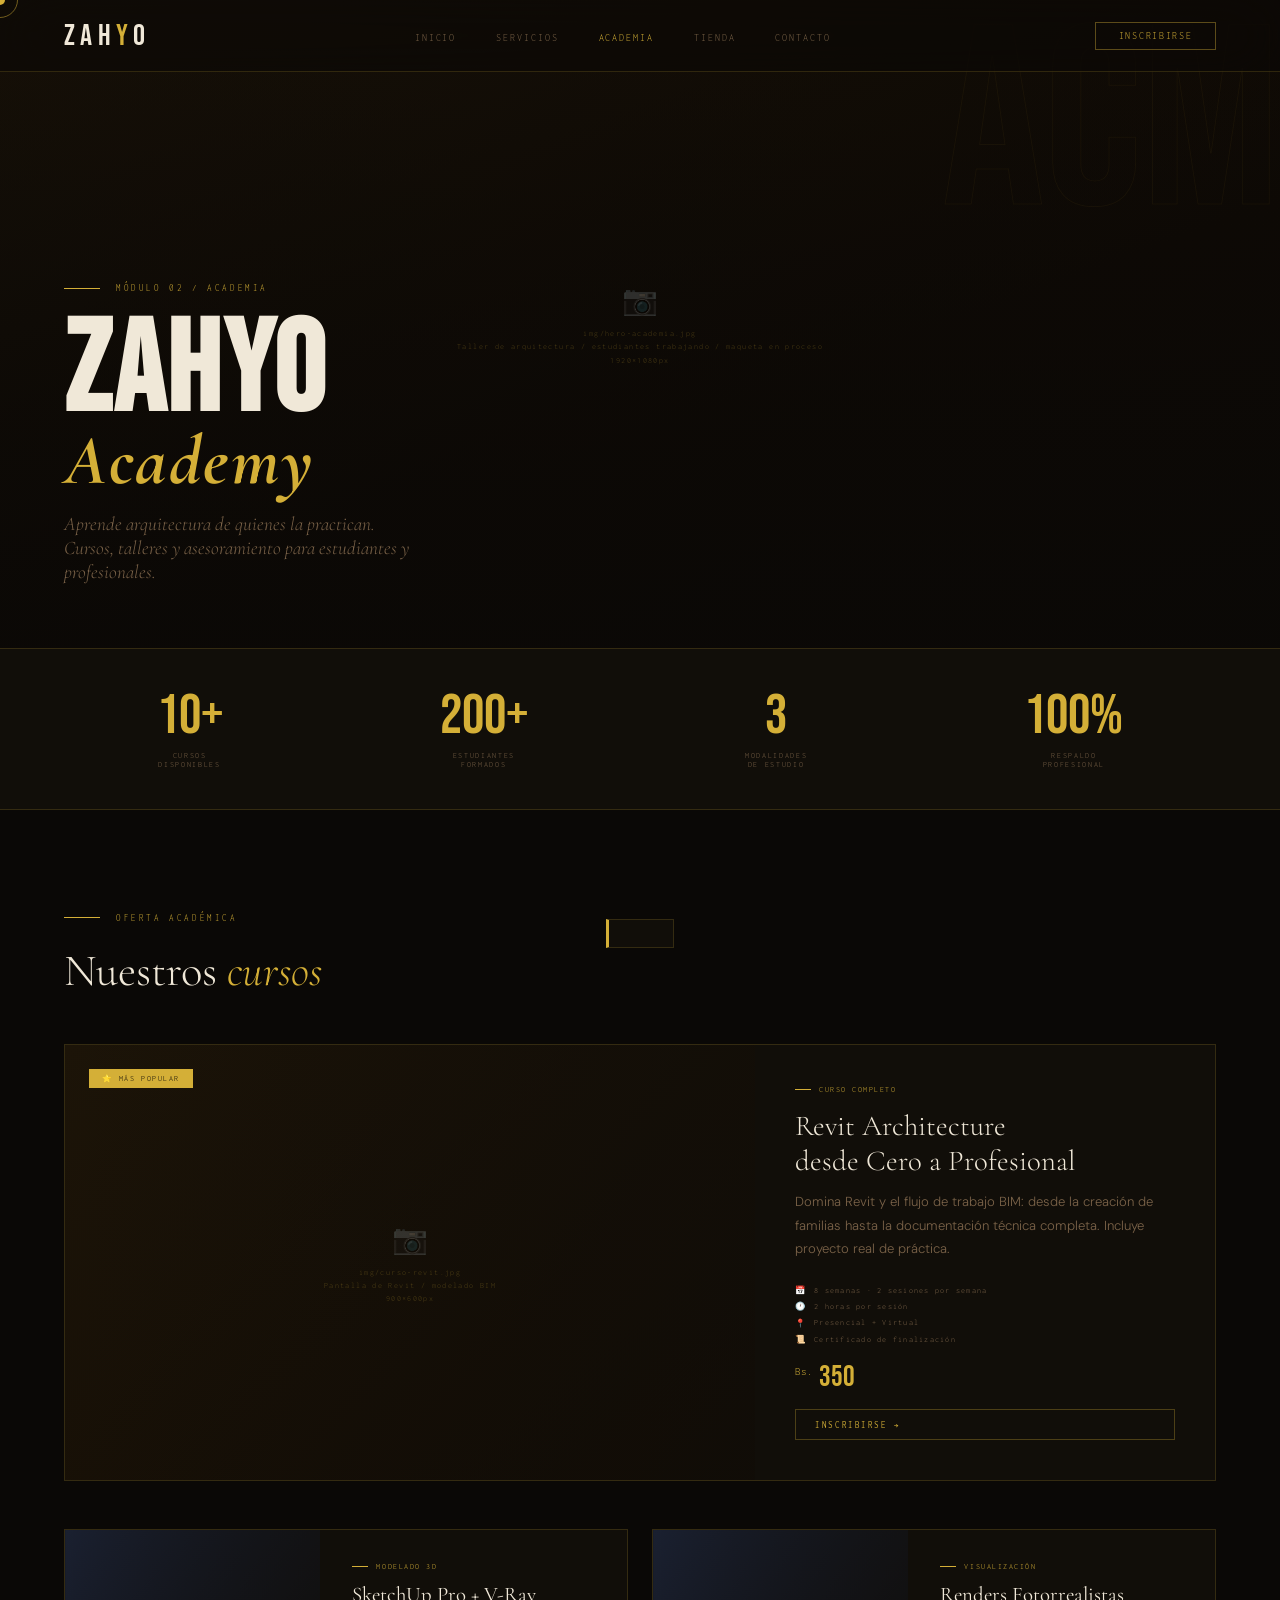
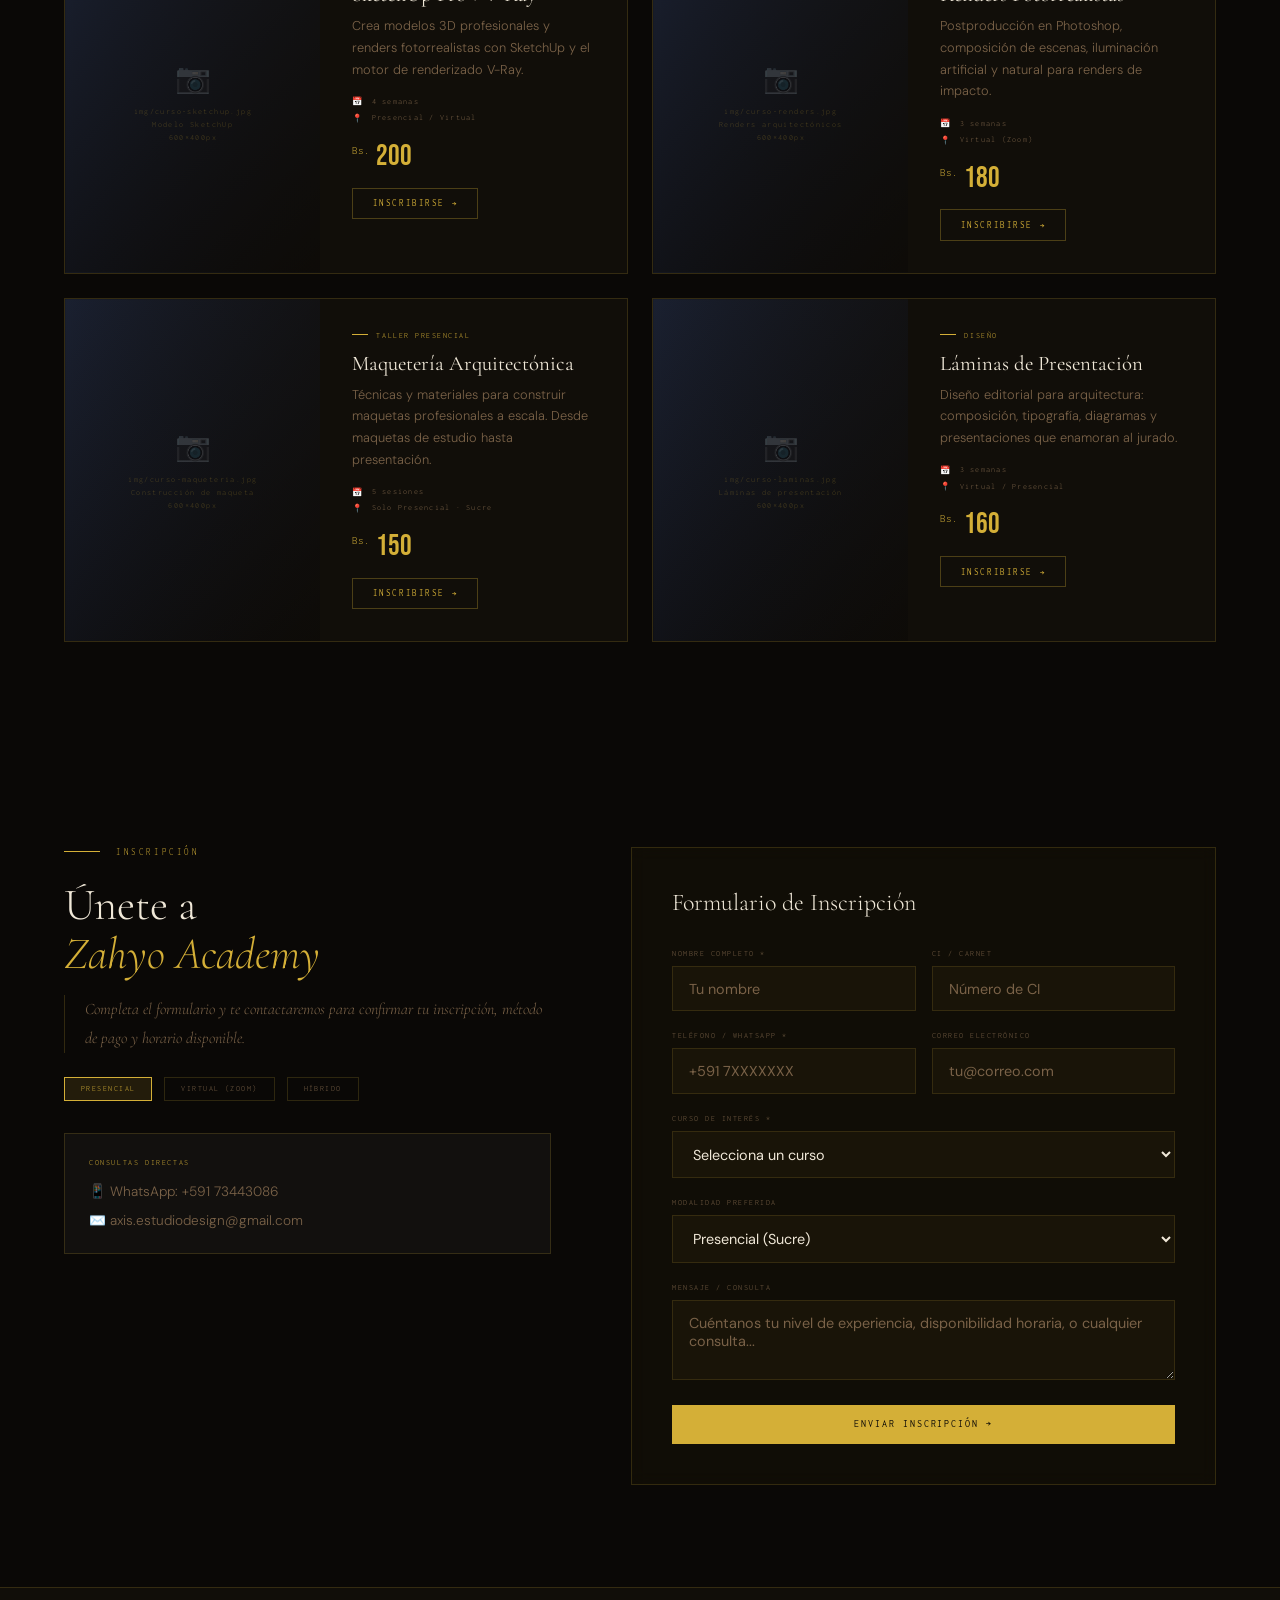
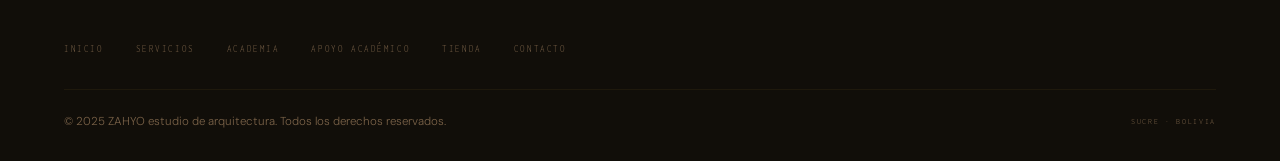
==== pages/academia.html @ 3698af15 "security" ====
﻿<!DOCTYPE html>
<html lang="es">
<head>
    <meta charset="UTF-8">
    <meta name="viewport" content="width=device-width, initial-scale=1.0">
    <title>Academia — ZAHYO Estudio de Arquitectura</title>
    <link rel="preconnect" href="https://fonts.googleapis.com">
    <link rel="preconnect" href="https://fonts.gstatic.com" crossorigin>
    <link href="https://fonts.googleapis.com/css2?family=Cormorant+Garamond:ital,wght@0,300;0,400;0,600;1,300;1,400;1,600&family=DM+Sans:wght@200;300;400;500&family=Bebas+Neue&family=Inconsolata:wght@300;400&display=swap" rel="stylesheet">
    <style>
        :root {
            --ink: #0A0806;
            --ink2: #110E09;
            --ink3: #1A1510;
            --bronze: #8B6914;
            --bronze-lt: #C4960E;
            --gold: #D4AF37;
            --gold-dim: rgba(212,175,55,0.12);
            --gold-glow: rgba(212,175,55,0.06);
            --warm: #C8A882;
            --warm-dim: #7A6248;
            --cream: #F0E8D8;
            --cream-dim: rgba(240,232,216,0.55);
            --glass: rgba(255,255,255,0.03);
            --glass-b: rgba(212,175,55,0.18);
            --frosted: rgba(10,8,6,0.55);
            --ff-display: 'Cormorant Garamond',serif;
            --ff-big: 'Bebas Neue',sans-serif;
            --ff-body: 'DM Sans',sans-serif;
            --ff-mono: 'Inconsolata',monospace;
        }

        *, *::before, *::after {
            box-sizing: border-box;
            margin: 0;
            padding: 0;
        }

        html {
            scroll-behavior: smooth;
        }

        body {
            background: var(--ink);
            color: var(--cream);
            font-family: var(--ff-body);
            font-weight: 300;
            overflow-x: hidden;
            cursor: none;
        }

        ::selection {
            background: var(--gold);
            color: var(--ink);
        }

        .cursor {
            position: fixed;
            width: 10px;
            height: 10px;
            background: var(--gold);
            border-radius: 50%;
            pointer-events: none;
            z-index: 9999;
            transform: translate(-50%,-50%);
            transition: width .2s,height .2s;
        }

        .cursor-ring {
            position: fixed;
            width: 36px;
            height: 36px;
            border: 1px solid rgba(212,175,55,.5);
            border-radius: 50%;
            pointer-events: none;
            z-index: 9998;
            transform: translate(-50%,-50%);
            transition: all .12s ease;
        }

        ::-webkit-scrollbar {
            width: 2px
        }

        ::-webkit-scrollbar-track {
            background: var(--ink2)
        }

        ::-webkit-scrollbar-thumb {
            background: var(--bronze)
        }

        .photo-ph {
            position: absolute;
            inset: 0;
            display: flex;
            flex-direction: column;
            align-items: center;
            justify-content: center;
            gap: .5rem;
            pointer-events: none;
            z-index: 1;
        }

            .photo-ph .ph-icon {
                font-size: 1.8rem;
                opacity: .2;
            }

            .photo-ph .ph-label {
                font-family: var(--ff-mono);
                font-size: .48rem;
                letter-spacing: .18em;
                color: rgba(212,175,55,.3);
                text-align: center;
                line-height: 1.7;
            }

        nav {
            position: fixed;
            top: 0;
            left: 0;
            right: 0;
            z-index: 1000;
            display: flex;
            align-items: center;
            justify-content: space-between;
            padding: 0 clamp(1.5rem,5vw,4rem);
            height: 72px;
            background: var(--frosted);
            backdrop-filter: blur(32px);
            border-bottom: 1px solid var(--glass-b);
        }

        .nav-logo {
            font-family: var(--ff-big);
            font-size: 1.9rem;
            letter-spacing: .18em;
            color: var(--cream);
            text-decoration: none;
        }

            .nav-logo span {
                color: var(--gold);
            }

        .nav-links {
            display: flex;
            gap: 2.5rem;
            list-style: none;
        }

            .nav-links a {
                font-family: var(--ff-mono);
                font-size: .6rem;
                letter-spacing: .2em;
                text-transform: uppercase;
                color: var(--warm-dim);
                text-decoration: none;
                transition: color .3s;
            }

                .nav-links a:hover, .nav-links a.active {
                    color: var(--gold);
                }

        .btn-nav {
            font-family: var(--ff-mono);
            font-size: .6rem;
            letter-spacing: .18em;
            text-transform: uppercase;
            color: var(--gold);
            border: 1px solid rgba(212,175,55,.4);
            padding: .5rem 1.4rem;
            text-decoration: none;
            transition: all .3s;
        }

            .btn-nav:hover {
                background: var(--gold);
                color: var(--ink);
            }

        .hamburger {
            display: none;
            flex-direction: column;
            gap: 5px;
            background: none;
            border: none;
            cursor: none;
            padding: 4px;
        }

            .hamburger span {
                display: block;
                width: 26px;
                height: 1px;
                background: var(--cream);
            }

        .mob-overlay {
            position: fixed;
            inset: 0;
            background: rgba(10,8,6,.97);
            backdrop-filter: blur(32px);
            z-index: 900;
            display: flex;
            flex-direction: column;
            align-items: center;
            justify-content: center;
            gap: 2rem;
            opacity: 0;
            pointer-events: none;
            transition: opacity .4s;
        }

            .mob-overlay.open {
                opacity: 1;
                pointer-events: all;
            }

            .mob-overlay a {
                font-family: var(--ff-big);
                font-size: 3rem;
                letter-spacing: .1em;
                color: var(--cream);
                text-decoration: none;
            }

                .mob-overlay a:hover {
                    color: var(--gold);
                }

        .mob-close {
            position: absolute;
            top: 2rem;
            right: clamp(1.5rem,5vw,4rem);
            font-family: var(--ff-mono);
            font-size: .6rem;
            letter-spacing: .2em;
            color: var(--warm-dim);
            background: none;
            border: none;
            cursor: none;
            text-transform: uppercase;
        }

        /* PAGE HERO */
        .page-hero {
            padding-top: 72px;
            min-height: 72vh;
            position: relative;
            display: flex;
            align-items: flex-end;
            overflow: hidden;
        }

        .page-hero-bg {
            position: absolute;
            inset: 0;
            background: linear-gradient(160deg,#1c1408 0%,#100a04 60%,#0d0a06 100%);
            background-size: cover;
            background-position: center;
        }

        .page-hero-vignette {
            position: absolute;
            inset: 0;
            background: linear-gradient(180deg,rgba(10,8,6,.3) 0%,rgba(10,8,6,.85) 100%);
        }

        .page-hero-label {
            position: absolute;
            top: 0;
            right: 0;
            font-family: var(--ff-big);
            font-size: clamp(12rem,20vw,22rem);
            color: transparent;
            -webkit-text-stroke: 1px rgba(212,175,55,.05);
            line-height: 1;
            user-select: none;
            pointer-events: none;
        }

        .page-hero-content {
            position: relative;
            z-index: 2;
            padding: clamp(3rem,5vw,5rem) clamp(1.5rem,5vw,4rem);
            width: 100%;
        }

        .sec-label {
            font-family: var(--ff-mono);
            font-size: .58rem;
            letter-spacing: .28em;
            text-transform: uppercase;
            color: var(--gold);
            display: flex;
            align-items: center;
            gap: 1rem;
            margin-bottom: 1.5rem;
        }

            .sec-label::before {
                content: '';
                width: 36px;
                height: 1px;
                background: var(--gold);
            }

        .page-hero h1 {
            font-family: var(--ff-big);
            font-size: clamp(4rem,10vw,11rem);
            line-height: .88;
            letter-spacing: .02em;
        }

            .page-hero h1 em {
                font-family: var(--ff-display);
                font-style: italic;
                font-size: .55em;
                color: var(--gold);
                display: block;
            }

        .page-hero-sub {
            font-family: var(--ff-display);
            font-size: clamp(.95rem,1.8vw,1.2rem);
            font-style: italic;
            color: var(--warm-dim);
            margin-top: 1.25rem;
            max-width: 44ch;
        }

        /* COURSES GRID */
        .courses-section {
            padding: clamp(5rem,8vw,9rem) clamp(1.5rem,5vw,4rem);
        }

        .courses-grid {
            display: grid;
            grid-template-columns: repeat(2,1fr);
            gap: 1.5rem;
            margin-top: 3rem;
        }

        .course-card {
            position: relative;
            overflow: hidden;
            border: 1px solid var(--glass-b);
            background: var(--ink2);
            display: grid;
            grid-template-columns: 1fr 1.2fr;
            transition: transform .4s,box-shadow .4s;
            cursor: none;
        }

            .course-card:hover {
                transform: translateY(-4px);
                box-shadow: 0 24px 48px rgba(0,0,0,.4);
            }

        .course-img {
            position: relative;
            /* REPLACE each with background-image */
            background: linear-gradient(135deg,#1a2030,#0a0806);
            background-size: cover;
            background-position: center;
            min-height: 220px;
        }

            .course-img::before {
                content: '';
                position: absolute;
                inset: 0;
                background: linear-gradient(90deg,transparent,rgba(17,14,9,.5));
            }

        .course-body {
            padding: 2rem;
        }

        .course-tag {
            font-family: var(--ff-mono);
            font-size: .48rem;
            letter-spacing: .2em;
            text-transform: uppercase;
            color: var(--gold);
            margin-bottom: .75rem;
            display: flex;
            align-items: center;
            gap: .5rem;
        }

            .course-tag::before {
                content: '';
                width: 16px;
                height: 1px;
                background: var(--gold);
            }

        .course-name {
            font-family: var(--ff-display);
            font-size: 1.3rem;
            font-weight: 400;
            color: var(--cream);
            margin-bottom: .5rem;
        }

        .course-desc {
            font-size: .8rem;
            color: var(--warm-dim);
            line-height: 1.7;
            margin-bottom: 1rem;
        }

        .course-meta {
            display: flex;
            flex-direction: column;
            gap: .4rem;
            margin-bottom: 1.25rem;
        }

            .course-meta span {
                font-family: var(--ff-mono);
                font-size: .52rem;
                letter-spacing: .15em;
                color: var(--warm-dim);
                display: flex;
                align-items: center;
                gap: .5rem;
            }

            .course-meta .m-icon {
                color: var(--gold);
            }

        .course-price {
            font-family: var(--ff-big);
            font-size: 1.8rem;
            color: var(--gold);
            line-height: 1;
            margin-bottom: 1rem;
        }

            .course-price sup {
                font-family: var(--ff-mono);
                font-size: .7rem;
                vertical-align: super;
            }

        .btn-inscribir {
            display: inline-flex;
            align-items: center;
            gap: .6rem;
            font-family: var(--ff-mono);
            font-size: .55rem;
            letter-spacing: .18em;
            text-transform: uppercase;
            background: none;
            border: 1px solid rgba(212,175,55,.3);
            color: var(--gold);
            padding: .6rem 1.2rem;
            cursor: none;
            transition: all .3s;
        }

            .btn-inscribir:hover {
                background: var(--gold);
                color: var(--ink);
            }

        /* FEATURED COURSE — full width */
        .course-featured {
            border: 1px solid var(--glass-b);
            background: var(--ink2);
            display: grid;
            grid-template-columns: 1.5fr 1fr;
            margin-bottom: 1.5rem;
            position: relative;
            overflow: hidden;
            transition: transform .4s;
            cursor: none;
        }

            .course-featured:hover {
                transform: translateY(-3px);
            }

        .cf-img {
            position: relative;
            background: linear-gradient(135deg,#1c1408,#100a04);
            background-size: cover;
            background-position: center;
            min-height: 340px;
        }

            .cf-img::before {
                content: '';
                position: absolute;
                inset: 0;
                background: linear-gradient(90deg,transparent,rgba(17,14,9,.6));
            }

        .cf-badge {
            position: absolute;
            top: 1.5rem;
            left: 1.5rem;
            z-index: 2;
            font-family: var(--ff-mono);
            font-size: .48rem;
            letter-spacing: .2em;
            text-transform: uppercase;
            background: var(--gold);
            color: var(--ink);
            padding: .3rem .8rem;
        }

        .cf-body {
            padding: 2.5rem;
            display: flex;
            flex-direction: column;
            justify-content: center;
        }

        .cf-tag {
            font-family: var(--ff-mono);
            font-size: .48rem;
            letter-spacing: .2em;
            text-transform: uppercase;
            color: var(--gold);
            margin-bottom: 1rem;
            display: flex;
            align-items: center;
            gap: .5rem;
        }

            .cf-tag::before {
                content: '';
                width: 16px;
                height: 1px;
                background: var(--gold);
            }

        .cf-name {
            font-family: var(--ff-display);
            font-size: 1.8rem;
            font-weight: 300;
            color: var(--cream);
            margin-bottom: .75rem;
            line-height: 1.2;
        }

        .cf-desc {
            font-size: .82rem;
            color: var(--warm-dim);
            line-height: 1.8;
            margin-bottom: 1.5rem;
        }

        /* STATS BAR */
        .stats-bar {
            background: var(--ink2);
            border-top: 1px solid var(--glass-b);
            border-bottom: 1px solid var(--glass-b);
            padding: 2.5rem clamp(1.5rem,5vw,4rem);
            display: flex;
            justify-content: space-around;
            flex-wrap: wrap;
            gap: 2rem;
        }

        .stat-item {
            text-align: center;
        }

        .stat-n {
            font-family: var(--ff-big);
            font-size: 3.5rem;
            color: var(--gold);
            line-height: 1;
        }

        .stat-l {
            font-family: var(--ff-mono);
            font-size: .52rem;
            letter-spacing: .2em;
            text-transform: uppercase;
            color: var(--warm-dim);
            margin-top: .4rem;
        }

        /* FORM */
        .enroll-section {
            padding: clamp(5rem,8vw,9rem) clamp(1.5rem,5vw,4rem);
        }

        .enroll-wrap {
            display: grid;
            grid-template-columns: 1fr 1.2fr;
            gap: 5rem;
            align-items: start;
        }

        .enroll-info h2 {
            font-family: var(--ff-display);
            font-size: clamp(2rem,3.5vw,3.5rem);
            font-weight: 300;
            line-height: 1.1;
            margin-bottom: 1rem;
        }

            .enroll-info h2 em {
                font-style: italic;
                color: var(--gold);
            }

        .enroll-info p {
            font-family: var(--ff-display);
            font-style: italic;
            color: var(--warm-dim);
            line-height: 1.8;
            margin-top: 1rem;
            font-size: 1rem;
            border-left: 1px solid rgba(212,175,55,.2);
            padding-left: 1.25rem;
        }

        .modality-pills {
            display: flex;
            gap: .75rem;
            margin-top: 1.5rem;
            flex-wrap: wrap;
        }

        .pill {
            font-family: var(--ff-mono);
            font-size: .5rem;
            letter-spacing: .18em;
            text-transform: uppercase;
            border: 1px solid var(--glass-b);
            padding: .4rem 1rem;
            color: var(--warm-dim);
        }

            .pill.active {
                border-color: var(--gold);
                color: var(--gold);
                background: var(--gold-dim);
            }

        .form-card {
            background: rgba(212,175,55,.03);
            border: 1px solid var(--glass-b);
            padding: 2.5rem;
            backdrop-filter: blur(8px);
        }

            .form-card h3 {
                font-family: var(--ff-display);
                font-size: 1.5rem;
                font-weight: 300;
                margin-bottom: 2rem;
            }

        .fg {
            margin-bottom: 1.25rem;
        }

            .fg label {
                display: block;
                font-family: var(--ff-mono);
                font-size: .52rem;
                letter-spacing: .18em;
                text-transform: uppercase;
                color: var(--warm-dim);
                margin-bottom: .5rem;
            }

            .fg input, .fg select, .fg textarea {
                width: 100%;
                background: rgba(212,175,55,.04);
                border: 1px solid rgba(212,175,55,.15);
                padding: .8rem 1rem;
                color: var(--cream);
                font-family: var(--ff-body);
                font-size: .9rem;
                outline: none;
                transition: border-color .3s;
            }

                .fg input:focus, .fg select:focus, .fg textarea:focus {
                    border-color: var(--gold);
                }

                .fg select option {
                    background: var(--ink2);
                }

                .fg input::placeholder, .fg textarea::placeholder {
                    color: var(--warm-dim);
                }

            .fg textarea {
                min-height: 80px;
                resize: vertical;
            }

        .form-row {
            display: grid;
            grid-template-columns: 1fr 1fr;
            gap: 1rem;
        }

        .btn-submit {
            width: 100%;
            display: flex;
            align-items: center;
            justify-content: center;
            gap: .75rem;
            font-family: var(--ff-mono);
            font-size: .6rem;
            letter-spacing: .2em;
            text-transform: uppercase;
            background: var(--gold);
            color: var(--ink);
            padding: .9rem 2rem;
            border: none;
            cursor: none;
            transition: all .3s;
        }

            .btn-submit:hover {
                background: var(--bronze-lt);
            }

        footer {
            background: var(--ink2);
            border-top: 1px solid var(--glass-b);
            padding: 3rem clamp(1.5rem,5vw,4rem) 2rem;
        }

        .footer-nav {
            display: flex;
            gap: 2rem;
            list-style: none;
            margin-bottom: 2rem;
            flex-wrap: wrap;
        }

            .footer-nav a {
                font-family: var(--ff-mono);
                font-size: .55rem;
                letter-spacing: .18em;
                text-transform: uppercase;
                color: var(--warm-dim);
                text-decoration: none;
                transition: color .3s;
            }

                .footer-nav a:hover {
                    color: var(--gold);
                }

        .footer-bottom {
            display: flex;
            justify-content: space-between;
            align-items: center;
            flex-wrap: wrap;
            gap: 1rem;
            border-top: 1px solid rgba(212,175,55,.07);
            padding-top: 1.5rem;
        }

            .footer-bottom p {
                font-size: .72rem;
                color: var(--warm-dim);
            }

            .footer-bottom span {
                font-family: var(--ff-mono);
                font-size: .52rem;
                letter-spacing: .2em;
                color: var(--warm-dim);
            }

        .toast {
            position: fixed;
            bottom: 2rem;
            left: 50%;
            transform: translateX(-50%) translateY(80px);
            background: var(--ink2);
            border: 1px solid var(--glass-b);
            border-left: 3px solid var(--gold);
            padding: .85rem 2rem;
            font-family: var(--ff-mono);
            font-size: .7rem;
            letter-spacing: .1em;
            color: var(--cream);
            z-index: 5000;
            transition: transform .4s cubic-bezier(.4,0,.2,1);
            white-space: nowrap;
        }

            .toast.show {
                transform: translateX(-50%) translateY(0);
            }

        .reveal {
            opacity: 0;
            transform: translateY(28px);
            transition: opacity .9s ease,transform .9s ease;
        }

            .reveal.in {
                opacity: 1;
                transform: none;
            }

        @keyframes fadeUp {
            from {
                opacity: 0;
                transform: translateY(28px)
            }

            to {
                opacity: 1;
                transform: none
            }
        }

        @media(max-width:900px) {
            .nav-links, .btn-nav {
                display: none;
            }

            .hamburger {
                display: flex;
            }

            .courses-grid {
                grid-template-columns: 1fr;
            }

            .course-card {
                grid-template-columns: 1fr;
            }

            .course-img {
                min-height: 200px;
            }

            .course-featured {
                grid-template-columns: 1fr;
            }

            .cf-img {
                min-height: 250px;
            }

            .enroll-wrap {
                grid-template-columns: 1fr;
            }
        }

        @media(max-width:600px) {
            .form-row {
                grid-template-columns: 1fr;
            }
        }
    </style>
</head>
<body>
    <div class="cursor" id="cur"></div>
    <div class="cursor-ring" id="curRing"></div>

    <div class="mob-overlay" id="mobNav">
        <button class="mob-close" id="mobClose">✕ Cerrar</button>
        <a href="../index.html">Inicio</a>
        <a href="servicios.html">Servicios</a>
        <a href="academia.html">Academia</a>
        <a href="tienda.html">Tienda</a>
        <a href="../index.html#contacto">Contacto</a>
    </div>

    <nav>
        <a href="../index.html" class="nav-logo">ZAH<span>Y</span>O</a>
        <ul class="nav-links">
            <li><a href="../index.html">Inicio</a></li>
            <li><a href="servicios.html">Servicios</a></li>
            <li><a href="academia.html" class="active">Academia</a></li>
            <li><a href="tienda.html">Tienda</a></li>
            <li><a href="../index.html#contacto">Contacto</a></li>
        </ul>
        <a href="#inscribirse" class="btn-nav">Inscribirse</a>
        <button class="hamburger" id="ham"><span></span><span></span><span></span></button>
    </nav>

    <!-- HERO -->
    <section class="page-hero">
        <div class="page-hero-bg">
            <div class="photo-ph">
                <div class="ph-icon">📷</div>
                <div class="ph-label">img/hero-academia.jpg<br>Taller de arquitectura / estudiantes trabajando / maqueta en proceso<br>1920×1080px</div>
            </div>
        </div>
        <div class="page-hero-vignette"></div>
        <div class="page-hero-label">ACM</div>
        <div class="page-hero-content">
            <div class="sec-label" style="animation:fadeUp .9s .3s ease both;opacity:0">Módulo 02 / Academia</div>
            <h1 style="animation:fadeUp .9s .4s ease both;opacity:0">
                Zahyo
                <em>Academy</em>
            </h1>
            <p class="page-hero-sub" style="animation:fadeUp .9s .5s ease both;opacity:0">Aprende arquitectura de quienes la practican. Cursos, talleres y asesoramiento para estudiantes y profesionales.</p>
        </div>
    </section>

    <!-- STATS -->
    <div class="stats-bar reveal">
        <div class="stat-item"><div class="stat-n">10+</div><div class="stat-l">Cursos<br>disponibles</div></div>
        <div class="stat-item"><div class="stat-n">200+</div><div class="stat-l">Estudiantes<br>formados</div></div>
        <div class="stat-item"><div class="stat-n">3</div><div class="stat-l">Modalidades<br>de estudio</div></div>
        <div class="stat-item"><div class="stat-n">100%</div><div class="stat-l">Respaldo<br>profesional</div></div>
    </div>

    <!-- COURSES -->
    <section class="courses-section">
        <div class="sec-label reveal">Oferta académica</div>
        <h2 class="reveal" style="font-family:var(--ff-display);font-size:clamp(2rem,3.5vw,3.5rem);font-weight:300;line-height:1.1;margin-top:.5rem;">Nuestros <em style="font-style:italic;color:var(--gold);">cursos</em></h2>

        <!-- Featured -->
        <div class="course-featured reveal" style="margin-top:3rem;">
            <div class="cf-img">
                <div class="cf-badge">⭐ Más popular</div>
                <!-- REPLACE: background-image: url('../img/curso-revit.jpg') -->
                <div class="photo-ph"><div class="ph-icon">📷</div><div class="ph-label">img/curso-revit.jpg<br>Pantalla de Revit / modelado BIM<br>900×600px</div></div>
            </div>
            <div class="cf-body">
                <div class="cf-tag">Curso Completo</div>
                <h3 class="cf-name">Revit Architecture<br>desde Cero a Profesional</h3>
                <p class="cf-desc">Domina Revit y el flujo de trabajo BIM: desde la creación de familias hasta la documentación técnica completa. Incluye proyecto real de práctica.</p>
                <div class="course-meta">
                    <span><span class="m-icon">📅</span> 8 semanas · 2 sesiones por semana</span>
                    <span><span class="m-icon">🕐</span> 2 horas por sesión</span>
                    <span><span class="m-icon">📍</span> Presencial + Virtual</span>
                    <span><span class="m-icon">📜</span> Certificado de finalización</span>
                </div>
                <div class="course-price"><sup>Bs. </sup>350</div>
                <button class="btn-inscribir" onclick="document.getElementById('inscribirse').scrollIntoView({behavior:'smooth'});document.getElementById('i-curso').value='Revit Architecture desde Cero a Profesional'">Inscribirse →</button>
            </div>
        </div>

        <div class="courses-grid reveal">
            <!-- Course 1 -->
            <div class="course-card">
                <div class="course-img">
                    <!-- REPLACE: background-image: url('../img/curso-sketchup.jpg') -->
                    <div class="photo-ph"><div class="ph-icon">📷</div><div class="ph-label">img/curso-sketchup.jpg<br>Modelo SketchUp<br>600×400px</div></div>
                </div>
                <div class="course-body">
                    <div class="course-tag">Modelado 3D</div>
                    <div class="course-name">SketchUp Pro + V-Ray</div>
                    <div class="course-desc">Crea modelos 3D profesionales y renders fotorrealistas con SketchUp y el motor de renderizado V-Ray.</div>
                    <div class="course-meta">
                        <span><span class="m-icon">📅</span> 4 semanas</span>
                        <span><span class="m-icon">📍</span> Presencial / Virtual</span>
                    </div>
                    <div class="course-price"><sup>Bs. </sup>200</div>
                    <button class="btn-inscribir" onclick="document.getElementById('inscribirse').scrollIntoView({behavior:'smooth'});document.getElementById('i-curso').value='SketchUp Pro + V-Ray'">Inscribirse →</button>
                </div>
            </div>
            <!-- Course 2 -->
            <div class="course-card">
                <div class="course-img">
                    <!-- REPLACE: background-image: url('../img/curso-renders.jpg') -->
                    <div class="photo-ph"><div class="ph-icon">📷</div><div class="ph-label">img/curso-renders.jpg<br>Renders arquitectónicos<br>600×400px</div></div>
                </div>
                <div class="course-body">
                    <div class="course-tag">Visualización</div>
                    <div class="course-name">Renders Fotorrealistas</div>
                    <div class="course-desc">Postproducción en Photoshop, composición de escenas, iluminación artificial y natural para renders de impacto.</div>
                    <div class="course-meta">
                        <span><span class="m-icon">📅</span> 3 semanas</span>
                        <span><span class="m-icon">📍</span> Virtual (Zoom)</span>
                    </div>
                    <div class="course-price"><sup>Bs. </sup>180</div>
                    <button class="btn-inscribir" onclick="document.getElementById('inscribirse').scrollIntoView({behavior:'smooth'});document.getElementById('i-curso').value='Renders Fotorrealistas'">Inscribirse →</button>
                </div>
            </div>
            <!-- Course 3 -->
            <div class="course-card">
                <div class="course-img">
                    <!-- REPLACE: background-image: url('../img/curso-maqueteria.jpg') -->
                    <div class="photo-ph"><div class="ph-icon">📷</div><div class="ph-label">img/curso-maqueteria.jpg<br>Construcción de maqueta<br>600×400px</div></div>
                </div>
                <div class="course-body">
                    <div class="course-tag">Taller Presencial</div>
                    <div class="course-name">Maquetería Arquitectónica</div>
                    <div class="course-desc">Técnicas y materiales para construir maquetas profesionales a escala. Desde maquetas de estudio hasta presentación.</div>
                    <div class="course-meta">
                        <span><span class="m-icon">📅</span> 5 sesiones</span>
                        <span><span class="m-icon">📍</span> Solo Presencial · Sucre</span>
                    </div>
                    <div class="course-price"><sup>Bs. </sup>150</div>
                    <button class="btn-inscribir" onclick="document.getElementById('inscribirse').scrollIntoView({behavior:'smooth'});document.getElementById('i-curso').value='Maquetería Arquitectónica'">Inscribirse →</button>
                </div>
            </div>
            <!-- Course 4 -->
            <div class="course-card">
                <div class="course-img">
                    <!-- REPLACE: background-image: url('../img/curso-laminas.jpg') -->
                    <div class="photo-ph"><div class="ph-icon">📷</div><div class="ph-label">img/curso-laminas.jpg<br>Láminas de presentación<br>600×400px</div></div>
                </div>
                <div class="course-body">
                    <div class="course-tag">Diseño</div>
                    <div class="course-name">Láminas de Presentación</div>
                    <div class="course-desc">Diseño editorial para arquitectura: composición, tipografía, diagramas y presentaciones que enamoran al jurado.</div>
                    <div class="course-meta">
                        <span><span class="m-icon">📅</span> 3 semanas</span>
                        <span><span class="m-icon">📍</span> Virtual / Presencial</span>
                    </div>
                    <div class="course-price"><sup>Bs. </sup>160</div>
                    <button class="btn-inscribir" onclick="document.getElementById('inscribirse').scrollIntoView({behavior:'smooth'});document.getElementById('i-curso').value='Láminas de Presentación'">Inscribirse →</button>
                </div>
            </div>
        </div>
    </section>

    <!-- ENROLLMENT FORM -->
    <section class="enroll-section" id="inscribirse">
        <div class="enroll-wrap reveal">
            <div class="enroll-info">
                <div class="sec-label">Inscripción</div>
                <h2>Únete a<br><em>Zahyo Academy</em></h2>
                <p>Completa el formulario y te contactaremos para confirmar tu inscripción, método de pago y horario disponible.</p>
                <div class="modality-pills" style="margin-top:1.5rem;">
                    <div class="pill active">Presencial</div>
                    <div class="pill">Virtual (Zoom)</div>
                    <div class="pill">Híbrido</div>
                </div>
                <div style="margin-top:2rem;padding:1.5rem;border:1px solid var(--glass-b);background:var(--glass);">
                    <div style="font-family:var(--ff-mono);font-size:.5rem;letter-spacing:.2em;text-transform:uppercase;color:var(--gold);margin-bottom:1rem;">Consultas directas</div>
                    <div style="display:flex;flex-direction:column;gap:.75rem;">
                        <a href="https://wa.me/59173443086" target="_blank" style="font-size:.85rem;color:var(--warm-dim);text-decoration:none;" onmouseover="this.style.color='var(--cream)'" onmouseout="this.style.color='var(--warm-dim)'">📱 WhatsApp: +591 73443086</a>
                        <a href="mailto:axis.estudiodesign@gmail.com" style="font-size:.85rem;color:var(--warm-dim);text-decoration:none;" onmouseover="this.style.color='var(--cream)'" onmouseout="this.style.color='var(--warm-dim)'">✉️ axis.estudiodesign@gmail.com</a>
                    </div>
                </div>
            </div>
            <div class="form-card">
                <h3>Formulario de Inscripción</h3>
                <form id="enrollForm">
                    <div class="form-row">
                        <div class="fg"><label>Nombre completo *</label><input type="text" id="i-nombre" placeholder="Tu nombre" required></div>
                        <div class="fg"><label>CI / Carnet</label><input type="text" id="i-ci" placeholder="Número de CI"></div>
                    </div>
                    <div class="form-row">
                        <div class="fg"><label>Teléfono / WhatsApp *</label><input type="tel" id="i-tel" placeholder="+591 7XXXXXXX" required></div>
                        <div class="fg"><label>Correo electrónico</label><input type="email" id="i-email" placeholder="tu@correo.com"></div>
                    </div>
                    <div class="fg">
                        <label>Curso de interés *</label>
                        <select id="i-curso" required>
                            <option value="" disabled selected>Selecciona un curso</option>
                            <option>Revit Architecture desde Cero a Profesional</option>
                            <option>SketchUp Pro + V-Ray</option>
                            <option>Renders Fotorrealistas</option>
                            <option>Maquetería Arquitectónica</option>
                            <option>Láminas de Presentación</option>
                            <option>Asesoramiento personalizado</option>
                            <option>Otro</option>
                        </select>
                    </div>
                    <div class="fg">
                        <label>Modalidad preferida</label>
                        <select id="i-modalidad">
                            <option>Presencial (Sucre)</option>
                            <option>Virtual (Zoom)</option>
                            <option>Híbrido</option>
                        </select>
                    </div>
                    <div class="fg"><label>Mensaje / Consulta</label><textarea id="i-mensaje" placeholder="Cuéntanos tu nivel de experiencia, disponibilidad horaria, o cualquier consulta..."></textarea></div>
                    <button type="submit" class="btn-submit" id="btnEnroll">Enviar inscripción →</button>
                </form>
            </div>
        </div>
    </section>

    <footer>
        <ul class="footer-nav">
            <li><a href="../index.html">Inicio</a></li>
            <li><a href="servicios.html">Servicios</a></li>
            <li><a href="academia.html">Academia</a></li>
            <li><a href="apoyo.html">Apoyo Académico</a></li>
            <li><a href="tienda.html">Tienda</a></li>
            <li><a href="../index.html#contacto">Contacto</a></li>
        </ul>
        <div class="footer-bottom">
            <p>© 2025 ZAHYO estudio de arquitectura. Todos los derechos reservados.</p>
            <span>SUCRE · BOLIVIA</span>
        </div>
    </footer>

    <div class="toast" id="toast"></div>

    <script>
        const SHEETS_URL = 'https://script.google.com/macros/s/AKfycbySTNnS0S67tcWpSMHVl6qvoauiDCpTH-EY7CqTDN7xXa7l0cXGIgjjIQjJvf1Sijkn/exec';
        const WA = '59173443086';

        const cur = document.getElementById('cur'), curRing = document.getElementById('curRing');
        document.addEventListener('mousemove', e => { cur.style.left = e.clientX + 'px'; cur.style.top = e.clientY + 'px'; setTimeout(() => { curRing.style.left = e.clientX + 'px'; curRing.style.top = e.clientY + 'px'; }, 60); });
        const ham = document.getElementById('ham'), mob = document.getElementById('mobNav'), mc = document.getElementById('mobClose');
        ham.addEventListener('click', () => mob.classList.toggle('open'));
        mc.addEventListener('click', () => mob.classList.remove('open'));
        const obs = new IntersectionObserver(entries => { entries.forEach(e => { if (e.isIntersecting) e.target.classList.add('in'); }); }, { threshold: .07 });
        document.querySelectorAll('.reveal').forEach(el => obs.observe(el));

        document.getElementById('enrollForm').addEventListener('submit', async function (e) {
            e.preventDefault();
            const btn = document.getElementById('btnEnroll');
            btn.textContent = 'Enviando...'; btn.disabled = true;
            const payload = { tipo: 'inscripcion', nombre: document.getElementById('i-nombre').value, ci: document.getElementById('i-ci').value, telefono: document.getElementById('i-tel').value, email: document.getElementById('i-email').value, curso: document.getElementById('i-curso').value, modalidad: document.getElementById('i-modalidad').value, mensaje: document.getElementById('i-mensaje').value };
            try {
                await fetch(SHEETS_URL, { method: 'POST', mode: 'no-cors', headers: { 'Content-Type': 'text/plain;charset=utf-8' }, body: JSON.stringify(payload) });
                showToast('✓ Inscripción enviada. ¡Te confirmaremos pronto!'); this.reset();
            } catch (err) {
                const msg = encodeURIComponent(`Hola ZAHYO!\nQuiero inscribirme en: ${payload.curso}\nNombre: ${payload.nombre}\nTel: ${payload.telefono}\nModalidad: ${payload.modalidad}`);
                window.open(`https://wa.me/${WA}?text=${msg}`, '_blank');
            }
            btn.textContent = 'Enviar inscripción →'; btn.disabled = false;
        });

        function showToast(msg) { const t = document.getElementById('toast'); t.textContent = msg; t.classList.add('show'); setTimeout(() => t.classList.remove('show'), 3500); }
    </script>
</body>
</html>
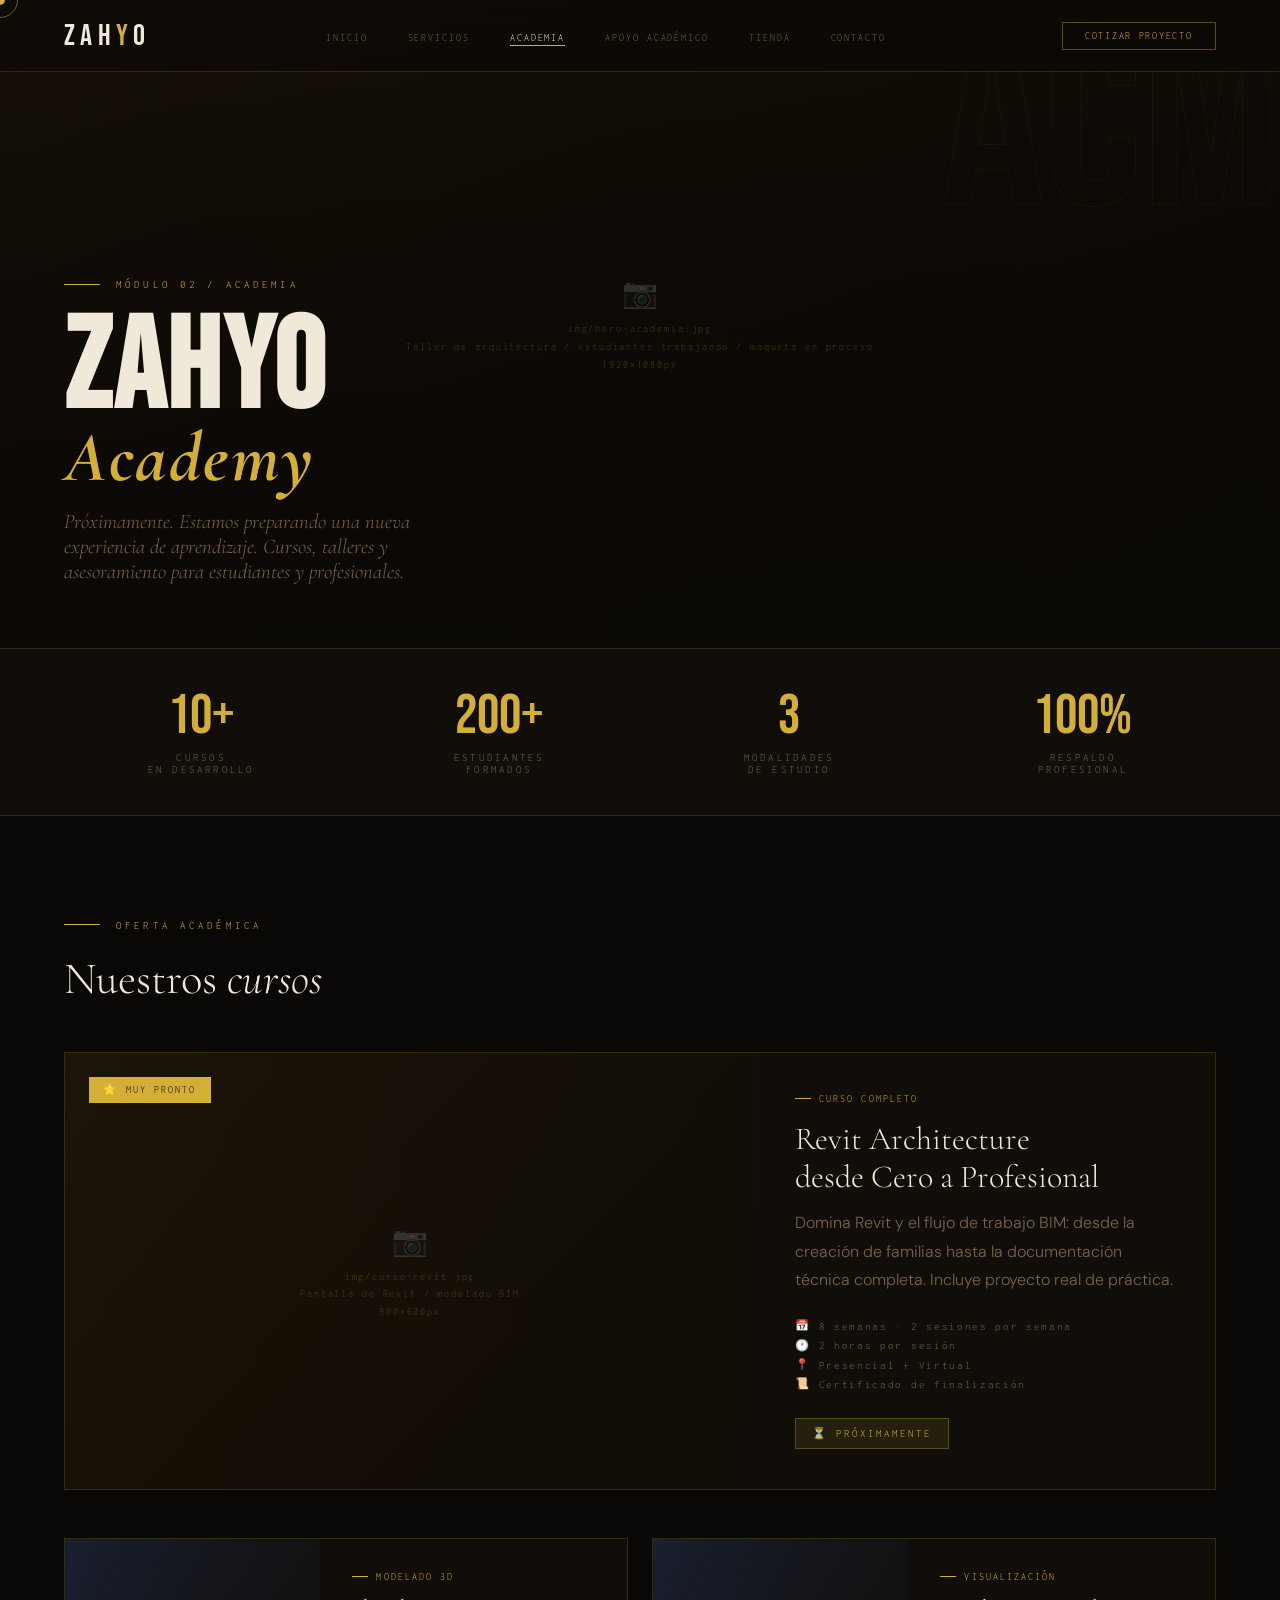
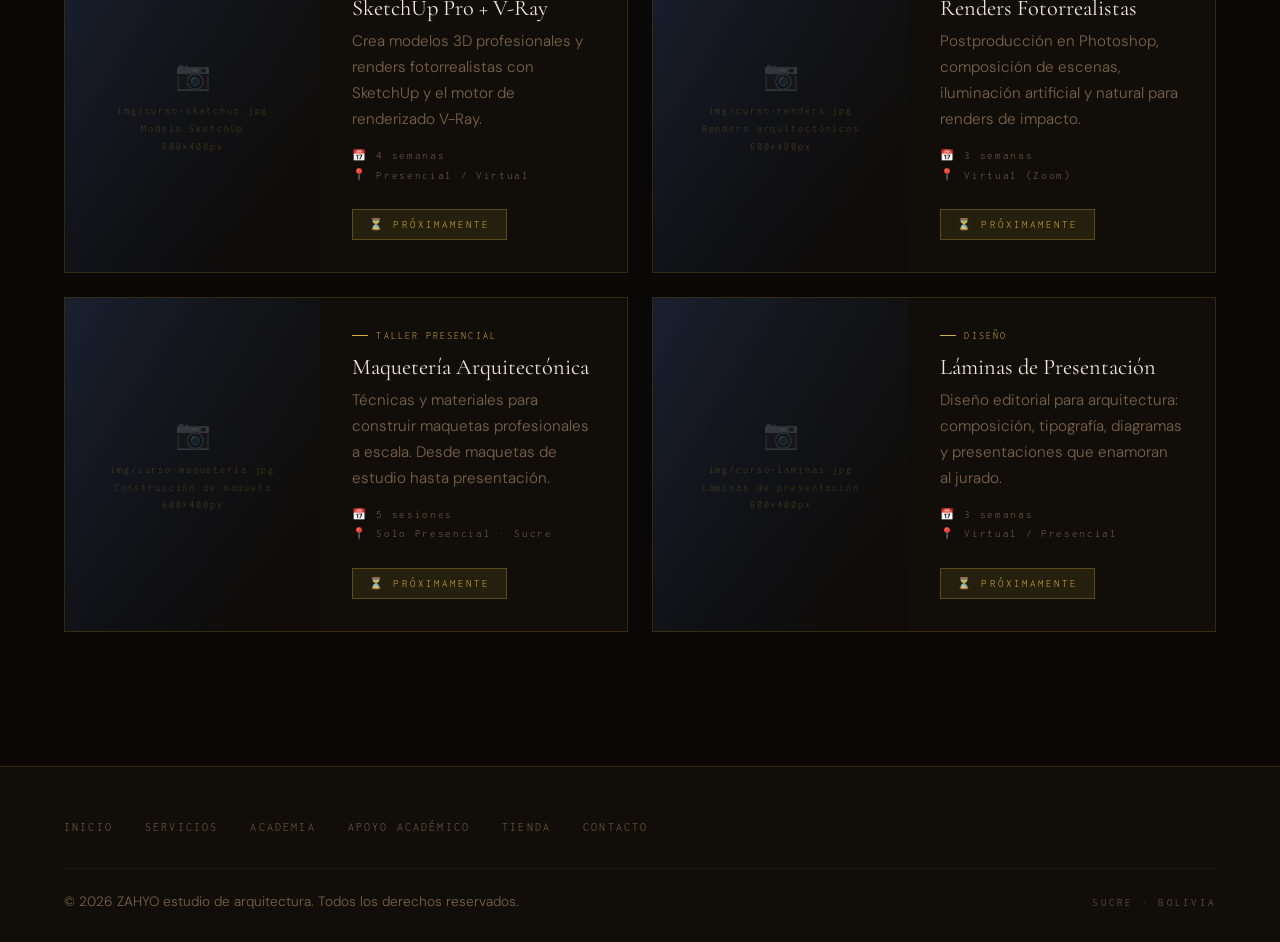
==== commit d0b81176: "cambios de estetica" ====
--- a/pages/academia.html
+++ b/pages/academia.html
@@ -9,6 +9,7 @@
     <link href="https://fonts.googleapis.com/css2?family=Cormorant+Garamond:ital,wght@0,300;0,400;0,600;1,300;1,400;1,600&family=DM+Sans:wght@200;300;400;500&family=Bebas+Neue&family=Inconsolata:wght@300;400&display=swap" rel="stylesheet">
     <style>
         :root {
+            /* Variables base */
             --ink: #0A0806;
             --ink2: #110E09;
             --ink3: #1A1510;
@@ -24,6 +25,9 @@
             --glass: rgba(255,255,255,0.03);
             --glass-b: rgba(212,175,55,0.18);
             --frosted: rgba(10,8,6,0.55);
+            /* TEMA ACADEMIA (Mapeamos accent al oro) */
+            --accent: #D4AF37;
+            /* tipografía */
             --ff-display: 'Cormorant Garamond',serif;
             --ff-big: 'Bebas Neue',sans-serif;
             --ff-body: 'DM Sans',sans-serif;
@@ -50,44 +54,57 @@
         }
 
         ::selection {
-            background: var(--gold);
+            background: var(--accent);
             color: var(--ink);
         }
 
-        .cursor {
-            position: fixed;
-            width: 10px;
-            height: 10px;
-            background: var(--gold);
-            border-radius: 50%;
-            pointer-events: none;
-            z-index: 9999;
-            transform: translate(-50%,-50%);
-            transition: width .2s,height .2s;
-        }
-
-        .cursor-ring {
-            position: fixed;
-            width: 36px;
-            height: 36px;
-            border: 1px solid rgba(212,175,55,.5);
-            border-radius: 50%;
-            pointer-events: none;
-            z-index: 9998;
-            transform: translate(-50%,-50%);
-            transition: all .12s ease;
+        /* ── CURSOR ── */
+        @media (pointer: fine) {
+            body, a, button, .btn-primary, .btn-ghost, .btn-wa, .mod-card, .course-card, .course-featured {
+                cursor: none !important;
+            }
+
+            .cursor {
+                position: fixed;
+                width: 10px;
+                height: 10px;
+                background: var(--accent);
+                border-radius: 50%;
+                pointer-events: none;
+                z-index: 9999;
+                transform: translate(-50%,-50%);
+                transition: width .2s,height .2s;
+            }
+
+            .cursor-ring {
+                position: fixed;
+                width: 36px;
+                height: 36px;
+                border: 1px solid rgba(212,175,55,.5);
+                border-radius: 50%;
+                pointer-events: none;
+                z-index: 9998;
+                transform: translate(-50%,-50%);
+                transition: all .12s ease;
+            }
+        }
+
+        @media (hover: none) and (pointer: coarse) {
+            .cursor, .cursor-ring {
+                display: none !important;
+            }
         }
 
         ::-webkit-scrollbar {
-            width: 2px
+            width: 2px;
         }
 
         ::-webkit-scrollbar-track {
-            background: var(--ink2)
+            background: var(--ink2);
         }
 
         ::-webkit-scrollbar-thumb {
-            background: var(--bronze)
+            background: var(--bronze);
         }
 
         .photo-ph {
@@ -109,13 +126,14 @@
 
             .photo-ph .ph-label {
                 font-family: var(--ff-mono);
-                font-size: .48rem;
+                font-size: .65rem;
                 letter-spacing: .18em;
                 color: rgba(212,175,55,.3);
                 text-align: center;
                 line-height: 1.7;
             }
 
+        /* ═══════════════ NAV (Idéntico a apoyo.html) ═══════════════ */
         nav {
             position: fixed;
             top: 0;
@@ -141,7 +159,7 @@
         }
 
             .nav-logo span {
-                color: var(--gold);
+                color: var(--accent);
             }
 
         .nav-links {
@@ -158,26 +176,43 @@
                 color: var(--warm-dim);
                 text-decoration: none;
                 transition: color .3s;
-            }
+                position: relative;
+            }
+
+                .nav-links a::after {
+                    content: '';
+                    position: absolute;
+                    bottom: -3px;
+                    left: 0;
+                    width: 0;
+                    height: 1px;
+                    background: var(--accent);
+                    transition: width .35s;
+                }
 
                 .nav-links a:hover, .nav-links a.active {
-                    color: var(--gold);
+                    color: var(--cream);
                 }
+
+                    .nav-links a:hover::after, .nav-links a.active::after {
+                        width: 100%;
+                    }
 
         .btn-nav {
             font-family: var(--ff-mono);
             font-size: .6rem;
             letter-spacing: .18em;
             text-transform: uppercase;
-            color: var(--gold);
+            color: var(--accent);
             border: 1px solid rgba(212,175,55,.4);
             padding: .5rem 1.4rem;
             text-decoration: none;
             transition: all .3s;
+            cursor: none;
         }
 
             .btn-nav:hover {
-                background: var(--gold);
+                background: var(--accent);
                 color: var(--ink);
             }
 
@@ -187,8 +222,8 @@
             gap: 5px;
             background: none;
             border: none;
+            padding: 4px;
             cursor: none;
-            padding: 4px;
         }
 
             .hamburger span {
@@ -196,8 +231,10 @@
                 width: 26px;
                 height: 1px;
                 background: var(--cream);
-            }
-
+                transition: all .3s;
+            }
+
+        /* ── MOBILE NAV ── */
         .mob-overlay {
             position: fixed;
             inset: 0;
@@ -225,10 +262,11 @@
                 letter-spacing: .1em;
                 color: var(--cream);
                 text-decoration: none;
+                transition: color .3s;
             }
 
                 .mob-overlay a:hover {
-                    color: var(--gold);
+                    color: var(--accent);
                 }
 
         .mob-close {
@@ -241,9 +279,10 @@
             color: var(--warm-dim);
             background: none;
             border: none;
+            text-transform: uppercase;
             cursor: none;
-            text-transform: uppercase;
-        }
+        }
+        /* ═════════════════════════════════════════════ */
 
         /* PAGE HERO */
         .page-hero {
@@ -291,10 +330,10 @@
 
         .sec-label {
             font-family: var(--ff-mono);
-            font-size: .58rem;
+            font-size: .7rem;
             letter-spacing: .28em;
             text-transform: uppercase;
-            color: var(--gold);
+            color: var(--accent);
             display: flex;
             align-items: center;
             gap: 1rem;
@@ -305,7 +344,7 @@
                 content: '';
                 width: 36px;
                 height: 1px;
-                background: var(--gold);
+                background: var(--accent);
             }
 
         .page-hero h1 {
@@ -319,13 +358,13 @@
                 font-family: var(--ff-display);
                 font-style: italic;
                 font-size: .55em;
-                color: var(--gold);
+                color: var(--accent);
                 display: block;
             }
 
         .page-hero-sub {
             font-family: var(--ff-display);
-            font-size: clamp(.95rem,1.8vw,1.2rem);
+            font-size: clamp(1.1rem,2vw,1.3rem);
             font-style: italic;
             color: var(--warm-dim);
             margin-top: 1.25rem;
@@ -352,17 +391,10 @@
             display: grid;
             grid-template-columns: 1fr 1.2fr;
             transition: transform .4s,box-shadow .4s;
-            cursor: none;
-        }
-
-            .course-card:hover {
-                transform: translateY(-4px);
-                box-shadow: 0 24px 48px rgba(0,0,0,.4);
-            }
+        }
 
         .course-img {
             position: relative;
-            /* REPLACE each with background-image */
             background: linear-gradient(135deg,#1a2030,#0a0806);
             background-size: cover;
             background-position: center;
@@ -382,10 +414,10 @@
 
         .course-tag {
             font-family: var(--ff-mono);
-            font-size: .48rem;
+            font-size: .65rem;
             letter-spacing: .2em;
             text-transform: uppercase;
-            color: var(--gold);
+            color: var(--accent);
             margin-bottom: .75rem;
             display: flex;
             align-items: center;
@@ -396,19 +428,19 @@
                 content: '';
                 width: 16px;
                 height: 1px;
-                background: var(--gold);
+                background: var(--accent);
             }
 
         .course-name {
             font-family: var(--ff-display);
-            font-size: 1.3rem;
+            font-size: 1.4rem;
             font-weight: 400;
             color: var(--cream);
             margin-bottom: .5rem;
         }
 
         .course-desc {
-            font-size: .8rem;
+            font-size: .95rem;
             color: var(--warm-dim);
             line-height: 1.7;
             margin-bottom: 1rem;
@@ -423,7 +455,7 @@
 
             .course-meta span {
                 font-family: var(--ff-mono);
-                font-size: .52rem;
+                font-size: .7rem;
                 letter-spacing: .15em;
                 color: var(--warm-dim);
                 display: flex;
@@ -432,45 +464,24 @@
             }
 
             .course-meta .m-icon {
-                color: var(--gold);
-            }
-
-        .course-price {
-            font-family: var(--ff-big);
-            font-size: 1.8rem;
-            color: var(--gold);
-            line-height: 1;
-            margin-bottom: 1rem;
-        }
-
-            .course-price sup {
-                font-family: var(--ff-mono);
-                font-size: .7rem;
-                vertical-align: super;
-            }
-
-        .btn-inscribir {
+                color: var(--accent);
+            }
+
+        .badge-soon {
             display: inline-flex;
             align-items: center;
-            gap: .6rem;
             font-family: var(--ff-mono);
-            font-size: .55rem;
+            font-size: .7rem;
             letter-spacing: .18em;
             text-transform: uppercase;
-            background: none;
+            background: rgba(212,175,55,.1);
             border: 1px solid rgba(212,175,55,.3);
-            color: var(--gold);
-            padding: .6rem 1.2rem;
-            cursor: none;
-            transition: all .3s;
-        }
-
-            .btn-inscribir:hover {
-                background: var(--gold);
-                color: var(--ink);
-            }
-
-        /* FEATURED COURSE — full width */
+            color: var(--accent);
+            padding: .5rem 1rem;
+            margin-top: .5rem;
+        }
+
+        /* FEATURED COURSE */
         .course-featured {
             border: 1px solid var(--glass-b);
             background: var(--ink2);
@@ -480,12 +491,7 @@
             position: relative;
             overflow: hidden;
             transition: transform .4s;
-            cursor: none;
-        }
-
-            .course-featured:hover {
-                transform: translateY(-3px);
-            }
+        }
 
         .cf-img {
             position: relative;
@@ -508,12 +514,12 @@
             left: 1.5rem;
             z-index: 2;
             font-family: var(--ff-mono);
-            font-size: .48rem;
+            font-size: .65rem;
             letter-spacing: .2em;
             text-transform: uppercase;
-            background: var(--gold);
+            background: var(--accent);
             color: var(--ink);
-            padding: .3rem .8rem;
+            padding: .4rem .9rem;
         }
 
         .cf-body {
@@ -521,14 +527,15 @@
             display: flex;
             flex-direction: column;
             justify-content: center;
+            align-items: flex-start;
         }
 
         .cf-tag {
             font-family: var(--ff-mono);
-            font-size: .48rem;
+            font-size: .65rem;
             letter-spacing: .2em;
             text-transform: uppercase;
-            color: var(--gold);
+            color: var(--accent);
             margin-bottom: 1rem;
             display: flex;
             align-items: center;
@@ -539,12 +546,12 @@
                 content: '';
                 width: 16px;
                 height: 1px;
-                background: var(--gold);
+                background: var(--accent);
             }
 
         .cf-name {
             font-family: var(--ff-display);
-            font-size: 1.8rem;
+            font-size: 2rem;
             font-weight: 300;
             color: var(--cream);
             margin-bottom: .75rem;
@@ -552,7 +559,7 @@
         }
 
         .cf-desc {
-            font-size: .82rem;
+            font-size: 1rem;
             color: var(--warm-dim);
             line-height: 1.8;
             margin-bottom: 1.5rem;
@@ -577,167 +584,24 @@
         .stat-n {
             font-family: var(--ff-big);
             font-size: 3.5rem;
-            color: var(--gold);
+            color: var(--accent);
             line-height: 1;
         }
 
         .stat-l {
             font-family: var(--ff-mono);
-            font-size: .52rem;
+            font-size: .7rem;
             letter-spacing: .2em;
             text-transform: uppercase;
             color: var(--warm-dim);
             margin-top: .4rem;
         }
 
-        /* FORM */
-        .enroll-section {
-            padding: clamp(5rem,8vw,9rem) clamp(1.5rem,5vw,4rem);
-        }
-
-        .enroll-wrap {
-            display: grid;
-            grid-template-columns: 1fr 1.2fr;
-            gap: 5rem;
-            align-items: start;
-        }
-
-        .enroll-info h2 {
-            font-family: var(--ff-display);
-            font-size: clamp(2rem,3.5vw,3.5rem);
-            font-weight: 300;
-            line-height: 1.1;
-            margin-bottom: 1rem;
-        }
-
-            .enroll-info h2 em {
-                font-style: italic;
-                color: var(--gold);
-            }
-
-        .enroll-info p {
-            font-family: var(--ff-display);
-            font-style: italic;
-            color: var(--warm-dim);
-            line-height: 1.8;
-            margin-top: 1rem;
-            font-size: 1rem;
-            border-left: 1px solid rgba(212,175,55,.2);
-            padding-left: 1.25rem;
-        }
-
-        .modality-pills {
-            display: flex;
-            gap: .75rem;
-            margin-top: 1.5rem;
-            flex-wrap: wrap;
-        }
-
-        .pill {
-            font-family: var(--ff-mono);
-            font-size: .5rem;
-            letter-spacing: .18em;
-            text-transform: uppercase;
-            border: 1px solid var(--glass-b);
-            padding: .4rem 1rem;
-            color: var(--warm-dim);
-        }
-
-            .pill.active {
-                border-color: var(--gold);
-                color: var(--gold);
-                background: var(--gold-dim);
-            }
-
-        .form-card {
-            background: rgba(212,175,55,.03);
-            border: 1px solid var(--glass-b);
-            padding: 2.5rem;
-            backdrop-filter: blur(8px);
-        }
-
-            .form-card h3 {
-                font-family: var(--ff-display);
-                font-size: 1.5rem;
-                font-weight: 300;
-                margin-bottom: 2rem;
-            }
-
-        .fg {
-            margin-bottom: 1.25rem;
-        }
-
-            .fg label {
-                display: block;
-                font-family: var(--ff-mono);
-                font-size: .52rem;
-                letter-spacing: .18em;
-                text-transform: uppercase;
-                color: var(--warm-dim);
-                margin-bottom: .5rem;
-            }
-
-            .fg input, .fg select, .fg textarea {
-                width: 100%;
-                background: rgba(212,175,55,.04);
-                border: 1px solid rgba(212,175,55,.15);
-                padding: .8rem 1rem;
-                color: var(--cream);
-                font-family: var(--ff-body);
-                font-size: .9rem;
-                outline: none;
-                transition: border-color .3s;
-            }
-
-                .fg input:focus, .fg select:focus, .fg textarea:focus {
-                    border-color: var(--gold);
-                }
-
-                .fg select option {
-                    background: var(--ink2);
-                }
-
-                .fg input::placeholder, .fg textarea::placeholder {
-                    color: var(--warm-dim);
-                }
-
-            .fg textarea {
-                min-height: 80px;
-                resize: vertical;
-            }
-
-        .form-row {
-            display: grid;
-            grid-template-columns: 1fr 1fr;
-            gap: 1rem;
-        }
-
-        .btn-submit {
-            width: 100%;
-            display: flex;
-            align-items: center;
-            justify-content: center;
-            gap: .75rem;
-            font-family: var(--ff-mono);
-            font-size: .6rem;
-            letter-spacing: .2em;
-            text-transform: uppercase;
-            background: var(--gold);
-            color: var(--ink);
-            padding: .9rem 2rem;
-            border: none;
-            cursor: none;
-            transition: all .3s;
-        }
-
-            .btn-submit:hover {
-                background: var(--bronze-lt);
-            }
-
         footer {
             background: var(--ink2);
             border-top: 1px solid var(--glass-b);
             padding: 3rem clamp(1.5rem,5vw,4rem) 2rem;
+            margin-top: 2rem;
         }
 
         .footer-nav {
@@ -750,7 +614,7 @@
 
             .footer-nav a {
                 font-family: var(--ff-mono);
-                font-size: .55rem;
+                font-size: .75rem;
                 letter-spacing: .18em;
                 text-transform: uppercase;
                 color: var(--warm-dim);
@@ -759,7 +623,7 @@
             }
 
                 .footer-nav a:hover {
-                    color: var(--gold);
+                    color: var(--accent);
                 }
 
         .footer-bottom {
@@ -773,37 +637,15 @@
         }
 
             .footer-bottom p {
-                font-size: .72rem;
+                font-size: .85rem;
                 color: var(--warm-dim);
             }
 
             .footer-bottom span {
                 font-family: var(--ff-mono);
-                font-size: .52rem;
+                font-size: .7rem;
                 letter-spacing: .2em;
                 color: var(--warm-dim);
-            }
-
-        .toast {
-            position: fixed;
-            bottom: 2rem;
-            left: 50%;
-            transform: translateX(-50%) translateY(80px);
-            background: var(--ink2);
-            border: 1px solid var(--glass-b);
-            border-left: 3px solid var(--gold);
-            padding: .85rem 2rem;
-            font-family: var(--ff-mono);
-            font-size: .7rem;
-            letter-spacing: .1em;
-            color: var(--cream);
-            z-index: 5000;
-            transition: transform .4s cubic-bezier(.4,0,.2,1);
-            white-space: nowrap;
-        }
-
-            .toast.show {
-                transform: translateX(-50%) translateY(0);
             }
 
         .reveal {
@@ -820,29 +662,36 @@
         @keyframes fadeUp {
             from {
                 opacity: 0;
-                transform: translateY(28px)
+                transform: translateY(28px);
             }
 
             to {
                 opacity: 1;
-                transform: none
+                transform: none;
+            }
+        }
+
+        @media (pointer: fine) {
+            .course-card:hover {
+                transform: translateY(-4px);
+                box-shadow: 0 24px 48px rgba(0,0,0,.4);
+            }
+
+            .course-featured:hover {
+                transform: translateY(-3px);
             }
         }
 
         @media(max-width:900px) {
             .nav-links, .btn-nav {
-                display: none;
+                display: none !important;
             }
 
             .hamburger {
                 display: flex;
             }
 
-            .courses-grid {
-                grid-template-columns: 1fr;
-            }
-
-            .course-card {
+            .courses-grid, .course-card, .course-featured {
                 grid-template-columns: 1fr;
             }
 
@@ -850,243 +699,167 @@
                 min-height: 200px;
             }
 
-            .course-featured {
-                grid-template-columns: 1fr;
-            }
-
             .cf-img {
                 min-height: 250px;
             }
-
-            .enroll-wrap {
-                grid-template-columns: 1fr;
-            }
-        }
-
-        @media(max-width:600px) {
-            .form-row {
-                grid-template-columns: 1fr;
-            }
         }
     </style>
 </head>
-<body>
+<body class="theme-academia">
+
     <div class="cursor" id="cur"></div>
     <div class="cursor-ring" id="curRing"></div>
 
+    <!-- MOBILE NAV -->
     <div class="mob-overlay" id="mobNav">
         <button class="mob-close" id="mobClose">✕ Cerrar</button>
         <a href="../index.html">Inicio</a>
         <a href="servicios.html">Servicios</a>
         <a href="academia.html">Academia</a>
+        <a href="apoyo.html">Apoyo Académico</a>
         <a href="tienda.html">Tienda</a>
         <a href="../index.html#contacto">Contacto</a>
     </div>
 
+    <!-- NAV (Idéntico a apoyo.html) -->
     <nav>
         <a href="../index.html" class="nav-logo">ZAH<span>Y</span>O</a>
         <ul class="nav-links">
             <li><a href="../index.html">Inicio</a></li>
             <li><a href="servicios.html">Servicios</a></li>
             <li><a href="academia.html" class="active">Academia</a></li>
+            <li><a href="apoyo.html">Apoyo Académico</a></li>
             <li><a href="tienda.html">Tienda</a></li>
             <li><a href="../index.html#contacto">Contacto</a></li>
         </ul>
-        <a href="#inscribirse" class="btn-nav">Inscribirse</a>
+        <a href="servicios.html#cotizar" class="btn-nav">Cotizar Proyecto</a>
         <button class="hamburger" id="ham"><span></span><span></span><span></span></button>
     </nav>
 
-    <!-- HERO -->
-    <section class="page-hero">
-        <div class="page-hero-bg">
-            <div class="photo-ph">
-                <div class="ph-icon">📷</div>
-                <div class="ph-label">img/hero-academia.jpg<br>Taller de arquitectura / estudiantes trabajando / maqueta en proceso<br>1920×1080px</div>
-            </div>
-        </div>
-        <div class="page-hero-vignette"></div>
-        <div class="page-hero-label">ACM</div>
-        <div class="page-hero-content">
-            <div class="sec-label" style="animation:fadeUp .9s .3s ease both;opacity:0">Módulo 02 / Academia</div>
-            <h1 style="animation:fadeUp .9s .4s ease both;opacity:0">
-                Zahyo
-                <em>Academy</em>
-            </h1>
-            <p class="page-hero-sub" style="animation:fadeUp .9s .5s ease both;opacity:0">Aprende arquitectura de quienes la practican. Cursos, talleres y asesoramiento para estudiantes y profesionales.</p>
-        </div>
-    </section>
-
-    <!-- STATS -->
-    <div class="stats-bar reveal">
-        <div class="stat-item"><div class="stat-n">10+</div><div class="stat-l">Cursos<br>disponibles</div></div>
-        <div class="stat-item"><div class="stat-n">200+</div><div class="stat-l">Estudiantes<br>formados</div></div>
-        <div class="stat-item"><div class="stat-n">3</div><div class="stat-l">Modalidades<br>de estudio</div></div>
-        <div class="stat-item"><div class="stat-n">100%</div><div class="stat-l">Respaldo<br>profesional</div></div>
-    </div>
-
-    <!-- COURSES -->
-    <section class="courses-section">
-        <div class="sec-label reveal">Oferta académica</div>
-        <h2 class="reveal" style="font-family:var(--ff-display);font-size:clamp(2rem,3.5vw,3.5rem);font-weight:300;line-height:1.1;margin-top:.5rem;">Nuestros <em style="font-style:italic;color:var(--gold);">cursos</em></h2>
-
-        <!-- Featured -->
-        <div class="course-featured reveal" style="margin-top:3rem;">
-            <div class="cf-img">
-                <div class="cf-badge">⭐ Más popular</div>
-                <!-- REPLACE: background-image: url('../img/curso-revit.jpg') -->
-                <div class="photo-ph"><div class="ph-icon">📷</div><div class="ph-label">img/curso-revit.jpg<br>Pantalla de Revit / modelado BIM<br>900×600px</div></div>
-            </div>
-            <div class="cf-body">
-                <div class="cf-tag">Curso Completo</div>
-                <h3 class="cf-name">Revit Architecture<br>desde Cero a Profesional</h3>
-                <p class="cf-desc">Domina Revit y el flujo de trabajo BIM: desde la creación de familias hasta la documentación técnica completa. Incluye proyecto real de práctica.</p>
-                <div class="course-meta">
-                    <span><span class="m-icon">📅</span> 8 semanas · 2 sesiones por semana</span>
-                    <span><span class="m-icon">🕐</span> 2 horas por sesión</span>
-                    <span><span class="m-icon">📍</span> Presencial + Virtual</span>
-                    <span><span class="m-icon">📜</span> Certificado de finalización</span>
-                </div>
-                <div class="course-price"><sup>Bs. </sup>350</div>
-                <button class="btn-inscribir" onclick="document.getElementById('inscribirse').scrollIntoView({behavior:'smooth'});document.getElementById('i-curso').value='Revit Architecture desde Cero a Profesional'">Inscribirse →</button>
-            </div>
-        </div>
-
-        <div class="courses-grid reveal">
-            <!-- Course 1 -->
-            <div class="course-card">
-                <div class="course-img">
-                    <!-- REPLACE: background-image: url('../img/curso-sketchup.jpg') -->
-                    <div class="photo-ph"><div class="ph-icon">📷</div><div class="ph-label">img/curso-sketchup.jpg<br>Modelo SketchUp<br>600×400px</div></div>
-                </div>
-                <div class="course-body">
-                    <div class="course-tag">Modelado 3D</div>
-                    <div class="course-name">SketchUp Pro + V-Ray</div>
-                    <div class="course-desc">Crea modelos 3D profesionales y renders fotorrealistas con SketchUp y el motor de renderizado V-Ray.</div>
-                    <div class="course-meta">
-                        <span><span class="m-icon">📅</span> 4 semanas</span>
-                        <span><span class="m-icon">📍</span> Presencial / Virtual</span>
-                    </div>
-                    <div class="course-price"><sup>Bs. </sup>200</div>
-                    <button class="btn-inscribir" onclick="document.getElementById('inscribirse').scrollIntoView({behavior:'smooth'});document.getElementById('i-curso').value='SketchUp Pro + V-Ray'">Inscribirse →</button>
+    <main>
+        <!-- HERO -->
+        <section class="page-hero">
+            <div class="page-hero-bg" data-img="img/hero-academia.jpg">
+                <div class="photo-ph">
+                    <div class="ph-icon">📷</div>
+                    <div class="ph-label">img/hero-academia.jpg<br>Taller de arquitectura / estudiantes trabajando / maqueta en proceso<br>1920×1080px</div>
                 </div>
             </div>
-            <!-- Course 2 -->
-            <div class="course-card">
-                <div class="course-img">
-                    <!-- REPLACE: background-image: url('../img/curso-renders.jpg') -->
-                    <div class="photo-ph"><div class="ph-icon">📷</div><div class="ph-label">img/curso-renders.jpg<br>Renders arquitectónicos<br>600×400px</div></div>
+            <div class="page-hero-vignette"></div>
+            <div class="page-hero-label">ACM</div>
+            <div class="page-hero-content">
+                <div class="sec-label" style="animation:fadeUp .9s .3s ease both;opacity:0">Módulo 02 / Academia</div>
+                <h1 style="animation:fadeUp .9s .4s ease both;opacity:0">
+                    Zahyo
+                    <em>Academy</em>
+                </h1>
+                <p class="page-hero-sub" style="animation:fadeUp .9s .5s ease both;opacity:0">Próximamente. Estamos preparando una nueva experiencia de aprendizaje. Cursos, talleres y asesoramiento para estudiantes y profesionales.</p>
+            </div>
+        </section>
+
+        <!-- STATS -->
+        <div class="stats-bar reveal">
+            <div class="stat-item"><div class="stat-n">10+</div><div class="stat-l">Cursos<br>en desarrollo</div></div>
+            <div class="stat-item"><div class="stat-n">200+</div><div class="stat-l">Estudiantes<br>formados</div></div>
+            <div class="stat-item"><div class="stat-n">3</div><div class="stat-l">Modalidades<br>de estudio</div></div>
+            <div class="stat-item"><div class="stat-n">100%</div><div class="stat-l">Respaldo<br>profesional</div></div>
+        </div>
+
+        <!-- COURSES -->
+        <section class="courses-section">
+            <div class="sec-label reveal">Oferta académica</div>
+            <h2 class="reveal" style="font-family:var(--ff-display);font-size:clamp(2rem,3.5vw,3.5rem);font-weight:300;line-height:1.1;margin-top:.5rem;">Nuestros <em>cursos</em></h2>
+
+            <!-- Featured -->
+            <div class="course-featured reveal" style="margin-top:3rem;">
+                <div class="cf-img" data-img="img/curso-revit.jpg">
+                    <div class="cf-badge">⭐ Muy pronto</div>
+                    <div class="photo-ph"><div class="ph-icon">📷</div><div class="ph-label">img/curso-revit.jpg<br>Pantalla de Revit / modelado BIM<br>900×600px</div></div>
                 </div>
-                <div class="course-body">
-                    <div class="course-tag">Visualización</div>
-                    <div class="course-name">Renders Fotorrealistas</div>
-                    <div class="course-desc">Postproducción en Photoshop, composición de escenas, iluminación artificial y natural para renders de impacto.</div>
+                <div class="cf-body">
+                    <div class="cf-tag">Curso Completo</div>
+                    <h3 class="cf-name">Revit Architecture<br>desde Cero a Profesional</h3>
+                    <p class="cf-desc">Domina Revit y el flujo de trabajo BIM: desde la creación de familias hasta la documentación técnica completa. Incluye proyecto real de práctica.</p>
                     <div class="course-meta">
-                        <span><span class="m-icon">📅</span> 3 semanas</span>
-                        <span><span class="m-icon">📍</span> Virtual (Zoom)</span>
+                        <span><span class="m-icon">📅</span> 8 semanas · 2 sesiones por semana</span>
+                        <span><span class="m-icon">🕐</span> 2 horas por sesión</span>
+                        <span><span class="m-icon">📍</span> Presencial + Virtual</span>
+                        <span><span class="m-icon">📜</span> Certificado de finalización</span>
                     </div>
-                    <div class="course-price"><sup>Bs. </sup>180</div>
-                    <button class="btn-inscribir" onclick="document.getElementById('inscribirse').scrollIntoView({behavior:'smooth'});document.getElementById('i-curso').value='Renders Fotorrealistas'">Inscribirse →</button>
+                    <div class="badge-soon">⏳ Próximamente</div>
                 </div>
             </div>
-            <!-- Course 3 -->
-            <div class="course-card">
-                <div class="course-img">
-                    <!-- REPLACE: background-image: url('../img/curso-maqueteria.jpg') -->
-                    <div class="photo-ph"><div class="ph-icon">📷</div><div class="ph-label">img/curso-maqueteria.jpg<br>Construcción de maqueta<br>600×400px</div></div>
+
+            <div class="courses-grid reveal">
+                <!-- Course 1 -->
+                <div class="course-card">
+                    <div class="course-img" data-img="img/curso-sketchup.jpg">
+                        <div class="photo-ph"><div class="ph-icon">📷</div><div class="ph-label">img/curso-sketchup.jpg<br>Modelo SketchUp<br>600×400px</div></div>
+                    </div>
+                    <div class="course-body">
+                        <div class="course-tag">Modelado 3D</div>
+                        <div class="course-name">SketchUp Pro + V-Ray</div>
+                        <div class="course-desc">Crea modelos 3D profesionales y renders fotorrealistas con SketchUp y el motor de renderizado V-Ray.</div>
+                        <div class="course-meta">
+                            <span><span class="m-icon">📅</span> 4 semanas</span>
+                            <span><span class="m-icon">📍</span> Presencial / Virtual</span>
+                        </div>
+                        <div class="badge-soon">⏳ Próximamente</div>
+                    </div>
                 </div>
-                <div class="course-body">
-                    <div class="course-tag">Taller Presencial</div>
-                    <div class="course-name">Maquetería Arquitectónica</div>
-                    <div class="course-desc">Técnicas y materiales para construir maquetas profesionales a escala. Desde maquetas de estudio hasta presentación.</div>
-                    <div class="course-meta">
-                        <span><span class="m-icon">📅</span> 5 sesiones</span>
-                        <span><span class="m-icon">📍</span> Solo Presencial · Sucre</span>
+                <!-- Course 2 -->
+                <div class="course-card">
+                    <div class="course-img" data-img="img/curso-renders.jpg">
+                        <div class="photo-ph"><div class="ph-icon">📷</div><div class="ph-label">img/curso-renders.jpg<br>Renders arquitectónicos<br>600×400px</div></div>
                     </div>
-                    <div class="course-price"><sup>Bs. </sup>150</div>
-                    <button class="btn-inscribir" onclick="document.getElementById('inscribirse').scrollIntoView({behavior:'smooth'});document.getElementById('i-curso').value='Maquetería Arquitectónica'">Inscribirse →</button>
+                    <div class="course-body">
+                        <div class="course-tag">Visualización</div>
+                        <div class="course-name">Renders Fotorrealistas</div>
+                        <div class="course-desc">Postproducción en Photoshop, composición de escenas, iluminación artificial y natural para renders de impacto.</div>
+                        <div class="course-meta">
+                            <span><span class="m-icon">📅</span> 3 semanas</span>
+                            <span><span class="m-icon">📍</span> Virtual (Zoom)</span>
+                        </div>
+                        <div class="badge-soon">⏳ Próximamente</div>
+                    </div>
                 </div>
-            </div>
-            <!-- Course 4 -->
-            <div class="course-card">
-                <div class="course-img">
-                    <!-- REPLACE: background-image: url('../img/curso-laminas.jpg') -->
-                    <div class="photo-ph"><div class="ph-icon">📷</div><div class="ph-label">img/curso-laminas.jpg<br>Láminas de presentación<br>600×400px</div></div>
+                <!-- Course 3 -->
+                <div class="course-card">
+                    <div class="course-img" data-img="img/curso-maqueteria.jpg">
+                        <div class="photo-ph"><div class="ph-icon">📷</div><div class="ph-label">img/curso-maqueteria.jpg<br>Construcción de maqueta<br>600×400px</div></div>
+                    </div>
+                    <div class="course-body">
+                        <div class="course-tag">Taller Presencial</div>
+                        <div class="course-name">Maquetería Arquitectónica</div>
+                        <div class="course-desc">Técnicas y materiales para construir maquetas profesionales a escala. Desde maquetas de estudio hasta presentación.</div>
+                        <div class="course-meta">
+                            <span><span class="m-icon">📅</span> 5 sesiones</span>
+                            <span><span class="m-icon">📍</span> Solo Presencial · Sucre</span>
+                        </div>
+                        <div class="badge-soon">⏳ Próximamente</div>
+                    </div>
                 </div>
-                <div class="course-body">
-                    <div class="course-tag">Diseño</div>
-                    <div class="course-name">Láminas de Presentación</div>
-                    <div class="course-desc">Diseño editorial para arquitectura: composición, tipografía, diagramas y presentaciones que enamoran al jurado.</div>
-                    <div class="course-meta">
-                        <span><span class="m-icon">📅</span> 3 semanas</span>
-                        <span><span class="m-icon">📍</span> Virtual / Presencial</span>
+                <!-- Course 4 -->
+                <div class="course-card">
+                    <div class="course-img" data-img="img/curso-laminas.jpg">
+                        <div class="photo-ph"><div class="ph-icon">📷</div><div class="ph-label">img/curso-laminas.jpg<br>Láminas de presentación<br>600×400px</div></div>
                     </div>
-                    <div class="course-price"><sup>Bs. </sup>160</div>
-                    <button class="btn-inscribir" onclick="document.getElementById('inscribirse').scrollIntoView({behavior:'smooth'});document.getElementById('i-curso').value='Láminas de Presentación'">Inscribirse →</button>
-                </div>
-            </div>
-        </div>
-    </section>
-
-    <!-- ENROLLMENT FORM -->
-    <section class="enroll-section" id="inscribirse">
-        <div class="enroll-wrap reveal">
-            <div class="enroll-info">
-                <div class="sec-label">Inscripción</div>
-                <h2>Únete a<br><em>Zahyo Academy</em></h2>
-                <p>Completa el formulario y te contactaremos para confirmar tu inscripción, método de pago y horario disponible.</p>
-                <div class="modality-pills" style="margin-top:1.5rem;">
-                    <div class="pill active">Presencial</div>
-                    <div class="pill">Virtual (Zoom)</div>
-                    <div class="pill">Híbrido</div>
-                </div>
-                <div style="margin-top:2rem;padding:1.5rem;border:1px solid var(--glass-b);background:var(--glass);">
-                    <div style="font-family:var(--ff-mono);font-size:.5rem;letter-spacing:.2em;text-transform:uppercase;color:var(--gold);margin-bottom:1rem;">Consultas directas</div>
-                    <div style="display:flex;flex-direction:column;gap:.75rem;">
-                        <a href="https://wa.me/59173443086" target="_blank" style="font-size:.85rem;color:var(--warm-dim);text-decoration:none;" onmouseover="this.style.color='var(--cream)'" onmouseout="this.style.color='var(--warm-dim)'">📱 WhatsApp: +591 73443086</a>
-                        <a href="mailto:axis.estudiodesign@gmail.com" style="font-size:.85rem;color:var(--warm-dim);text-decoration:none;" onmouseover="this.style.color='var(--cream)'" onmouseout="this.style.color='var(--warm-dim)'">✉️ axis.estudiodesign@gmail.com</a>
+                    <div class="course-body">
+                        <div class="course-tag">Diseño</div>
+                        <div class="course-name">Láminas de Presentación</div>
+                        <div class="course-desc">Diseño editorial para arquitectura: composición, tipografía, diagramas y presentaciones que enamoran al jurado.</div>
+                        <div class="course-meta">
+                            <span><span class="m-icon">📅</span> 3 semanas</span>
+                            <span><span class="m-icon">📍</span> Virtual / Presencial</span>
+                        </div>
+                        <div class="badge-soon">⏳ Próximamente</div>
                     </div>
                 </div>
             </div>
-            <div class="form-card">
-                <h3>Formulario de Inscripción</h3>
-                <form id="enrollForm">
-                    <div class="form-row">
-                        <div class="fg"><label>Nombre completo *</label><input type="text" id="i-nombre" placeholder="Tu nombre" required></div>
-                        <div class="fg"><label>CI / Carnet</label><input type="text" id="i-ci" placeholder="Número de CI"></div>
-                    </div>
-                    <div class="form-row">
-                        <div class="fg"><label>Teléfono / WhatsApp *</label><input type="tel" id="i-tel" placeholder="+591 7XXXXXXX" required></div>
-                        <div class="fg"><label>Correo electrónico</label><input type="email" id="i-email" placeholder="tu@correo.com"></div>
-                    </div>
-                    <div class="fg">
-                        <label>Curso de interés *</label>
-                        <select id="i-curso" required>
-                            <option value="" disabled selected>Selecciona un curso</option>
-                            <option>Revit Architecture desde Cero a Profesional</option>
-                            <option>SketchUp Pro + V-Ray</option>
-                            <option>Renders Fotorrealistas</option>
-                            <option>Maquetería Arquitectónica</option>
-                            <option>Láminas de Presentación</option>
-                            <option>Asesoramiento personalizado</option>
-                            <option>Otro</option>
-                        </select>
-                    </div>
-                    <div class="fg">
-                        <label>Modalidad preferida</label>
-                        <select id="i-modalidad">
-                            <option>Presencial (Sucre)</option>
-                            <option>Virtual (Zoom)</option>
-                            <option>Híbrido</option>
-                        </select>
-                    </div>
-                    <div class="fg"><label>Mensaje / Consulta</label><textarea id="i-mensaje" placeholder="Cuéntanos tu nivel de experiencia, disponibilidad horaria, o cualquier consulta..."></textarea></div>
-                    <button type="submit" class="btn-submit" id="btnEnroll">Enviar inscripción →</button>
-                </form>
-            </div>
-        </div>
-    </section>
-
-    <footer>
+        </section>
+    </main>
+
+    <footer style="margin-top: 2rem;">
         <ul class="footer-nav">
             <li><a href="../index.html">Inicio</a></li>
             <li><a href="servicios.html">Servicios</a></li>
@@ -1096,41 +869,55 @@
             <li><a href="../index.html#contacto">Contacto</a></li>
         </ul>
         <div class="footer-bottom">
-            <p>© 2025 ZAHYO estudio de arquitectura. Todos los derechos reservados.</p>
+            <p>© 2026 ZAHYO estudio de arquitectura. Todos los derechos reservados.</p>
             <span>SUCRE · BOLIVIA</span>
         </div>
     </footer>
 
-    <div class="toast" id="toast"></div>
-
     <script>
-        const SHEETS_URL = 'https://script.google.com/macros/s/AKfycbySTNnS0S67tcWpSMHVl6qvoauiDCpTH-EY7CqTDN7xXa7l0cXGIgjjIQjJvf1Sijkn/exec';
-        const WA = '59173443086';
-
         const cur = document.getElementById('cur'), curRing = document.getElementById('curRing');
-        document.addEventListener('mousemove', e => { cur.style.left = e.clientX + 'px'; cur.style.top = e.clientY + 'px'; setTimeout(() => { curRing.style.left = e.clientX + 'px'; curRing.style.top = e.clientY + 'px'; }, 60); });
+        if (window.matchMedia("(pointer: fine)").matches) {
+            document.addEventListener('mousemove', e => {
+                cur.style.left = e.clientX + 'px';
+                cur.style.top = e.clientY + 'px';
+                setTimeout(() => {
+                    curRing.style.left = e.clientX + 'px';
+                    curRing.style.top = e.clientY + 'px';
+                }, 60);
+            });
+        }
+
         const ham = document.getElementById('ham'), mob = document.getElementById('mobNav'), mc = document.getElementById('mobClose');
-        ham.addEventListener('click', () => mob.classList.toggle('open'));
-        mc.addEventListener('click', () => mob.classList.remove('open'));
-        const obs = new IntersectionObserver(entries => { entries.forEach(e => { if (e.isIntersecting) e.target.classList.add('in'); }); }, { threshold: .07 });
+        const mobLinks = document.querySelectorAll('.mob-overlay a');
+        if (ham) ham.addEventListener('click', () => mob.classList.add('open'));
+        if (mc) mc.addEventListener('click', () => mob.classList.remove('open'));
+        mobLinks.forEach(link => link.addEventListener('click', () => mob.classList.remove('open')));
+
+        const obs = new IntersectionObserver(entries => {
+            entries.forEach(e => {
+                if (e.isIntersecting) e.target.classList.add('in');
+            });
+        }, { threshold: .07 });
         document.querySelectorAll('.reveal').forEach(el => obs.observe(el));
 
-        document.getElementById('enrollForm').addEventListener('submit', async function (e) {
-            e.preventDefault();
-            const btn = document.getElementById('btnEnroll');
-            btn.textContent = 'Enviando...'; btn.disabled = true;
-            const payload = { tipo: 'inscripcion', nombre: document.getElementById('i-nombre').value, ci: document.getElementById('i-ci').value, telefono: document.getElementById('i-tel').value, email: document.getElementById('i-email').value, curso: document.getElementById('i-curso').value, modalidad: document.getElementById('i-modalidad').value, mensaje: document.getElementById('i-mensaje').value };
-            try {
-                await fetch(SHEETS_URL, { method: 'POST', mode: 'no-cors', headers: { 'Content-Type': 'text/plain;charset=utf-8' }, body: JSON.stringify(payload) });
-                showToast('✓ Inscripción enviada. ¡Te confirmaremos pronto!'); this.reset();
-            } catch (err) {
-                const msg = encodeURIComponent(`Hola ZAHYO!\nQuiero inscribirme en: ${payload.curso}\nNombre: ${payload.nombre}\nTel: ${payload.telefono}\nModalidad: ${payload.modalidad}`);
-                window.open(`https://wa.me/${WA}?text=${msg}`, '_blank');
-            }
-            btn.textContent = 'Enviar inscripción →'; btn.disabled = false;
-        });
-
-        function showToast(msg) { const t = document.getElementById('toast'); t.textContent = msg; t.classList.add('show'); setTimeout(() => t.classList.remove('show'), 3500); }
+        /* --- SCRIPT PARA CARGAR LAS IMÁGENES --- */
+        (function loadImages() {
+            document.querySelectorAll('[data-img]').forEach(el => {
+                const src = el.dataset.img;
+                if (!src) return;
+                const img = new Image();
+                img.onload = () => {
+                    el.style.backgroundImage = `url('${src}')`;
+                    const ph = el.querySelector('.photo-ph');
+                    if (ph) ph.style.display = 'none';
+                };
+                img.onerror = () => {
+                    console.warn(`No se pudo cargar la imagen: ${src}`);
+                    el.style.backgroundColor = 'var(--ink2)';
+                };
+                img.src = src;
+            });
+        })();
     </script>
 </body>
 </html>
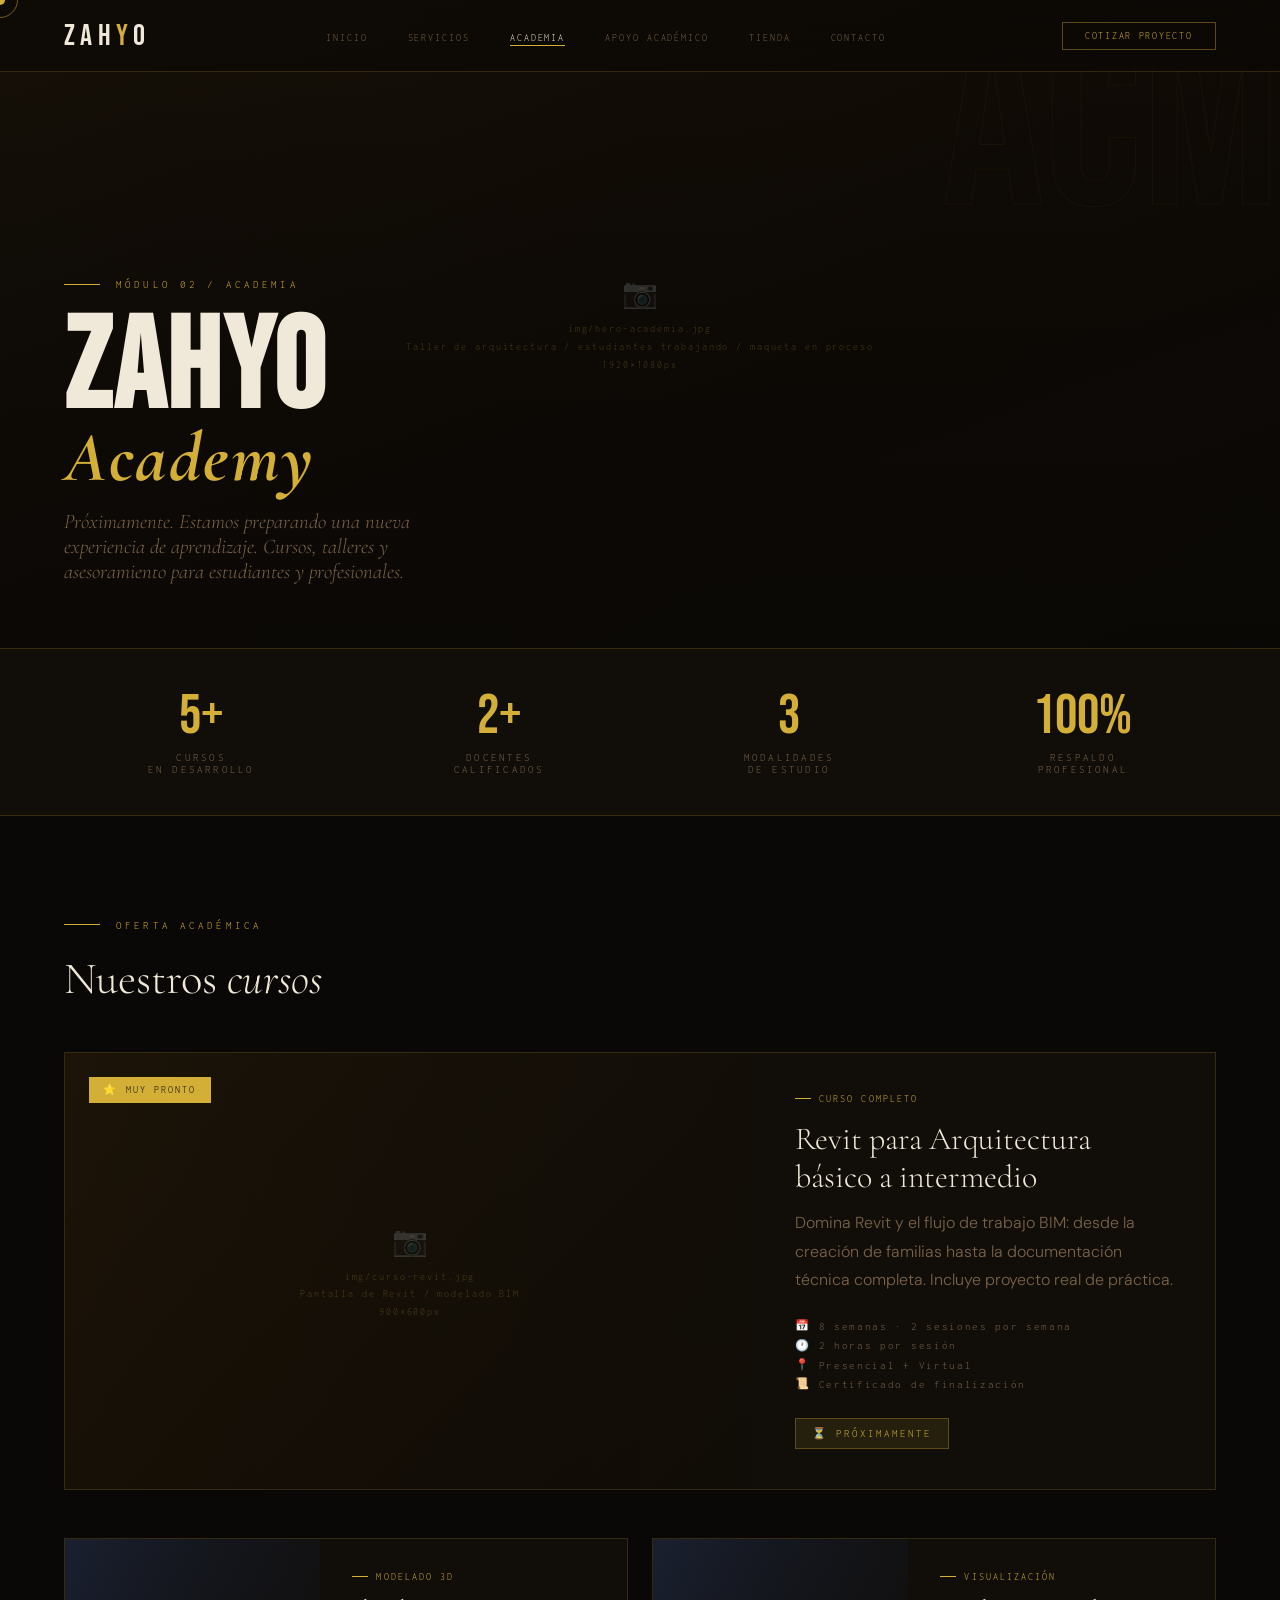
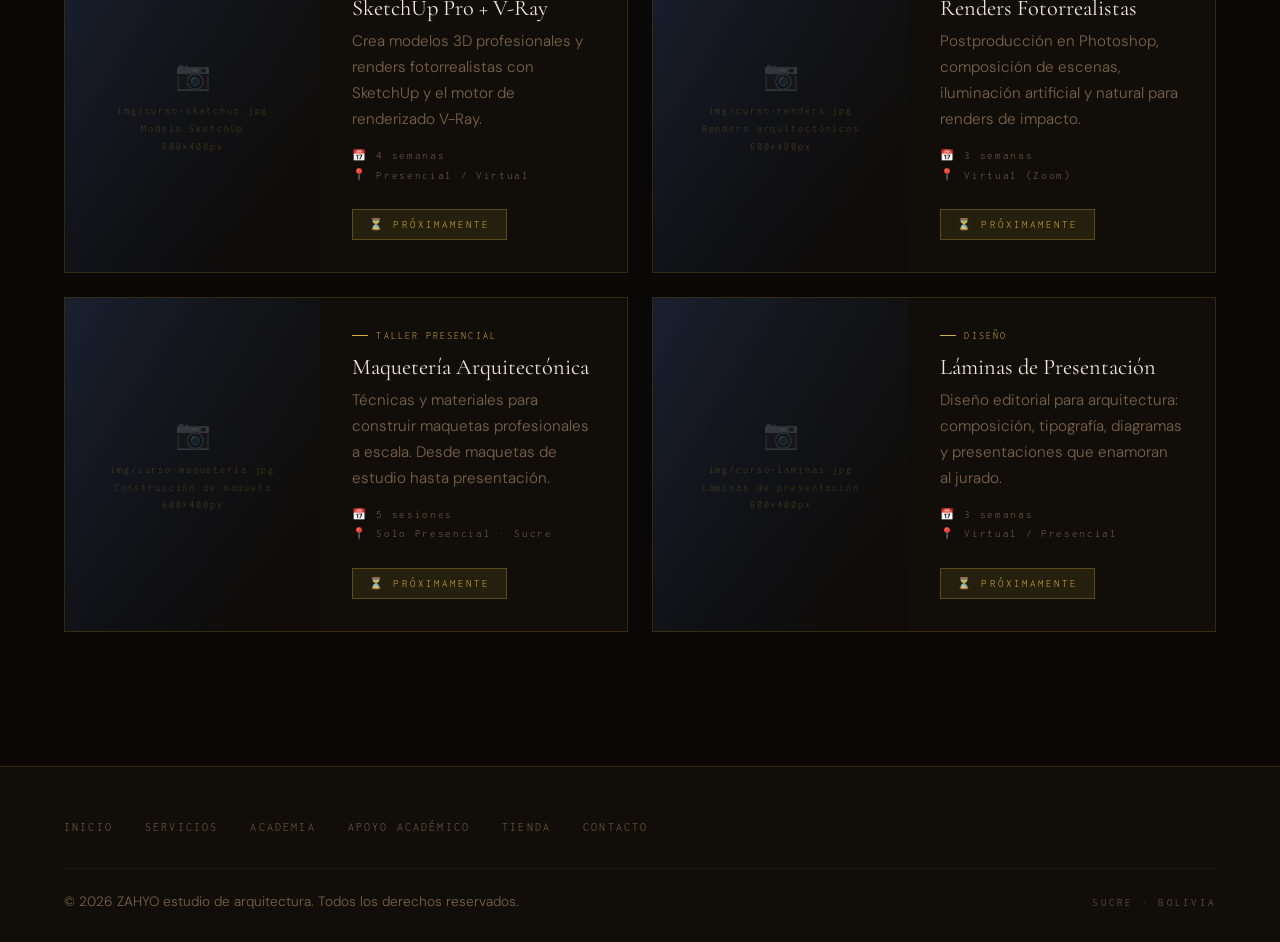
==== commit c7accb6e: "ajustes de imagenes y video" ====
--- a/pages/academia.html
+++ b/pages/academia.html
@@ -739,7 +739,7 @@
     <main>
         <!-- HERO -->
         <section class="page-hero">
-            <div class="page-hero-bg" data-img="img/hero-academia.jpg">
+            <div class="page-hero-bg" data-img="../geimg/hero-academia.jpg">
                 <div class="photo-ph">
                     <div class="ph-icon">📷</div>
                     <div class="ph-label">img/hero-academia.jpg<br>Taller de arquitectura / estudiantes trabajando / maqueta en proceso<br>1920×1080px</div>
@@ -759,8 +759,8 @@
 
         <!-- STATS -->
         <div class="stats-bar reveal">
-            <div class="stat-item"><div class="stat-n">10+</div><div class="stat-l">Cursos<br>en desarrollo</div></div>
-            <div class="stat-item"><div class="stat-n">200+</div><div class="stat-l">Estudiantes<br>formados</div></div>
+            <div class="stat-item"><div class="stat-n">5+</div><div class="stat-l">Cursos<br>en desarrollo</div></div>
+            <div class="stat-item"><div class="stat-n">2+</div><div class="stat-l">Docentes<br>calificados</div></div>
             <div class="stat-item"><div class="stat-n">3</div><div class="stat-l">Modalidades<br>de estudio</div></div>
             <div class="stat-item"><div class="stat-n">100%</div><div class="stat-l">Respaldo<br>profesional</div></div>
         </div>
@@ -778,7 +778,7 @@
                 </div>
                 <div class="cf-body">
                     <div class="cf-tag">Curso Completo</div>
-                    <h3 class="cf-name">Revit Architecture<br>desde Cero a Profesional</h3>
+                    <h3 class="cf-name">Revit para Arquitectura<br>básico a intermedio</h3>
                     <p class="cf-desc">Domina Revit y el flujo de trabajo BIM: desde la creación de familias hasta la documentación técnica completa. Incluye proyecto real de práctica.</p>
                     <div class="course-meta">
                         <span><span class="m-icon">📅</span> 8 semanas · 2 sesiones por semana</span>
